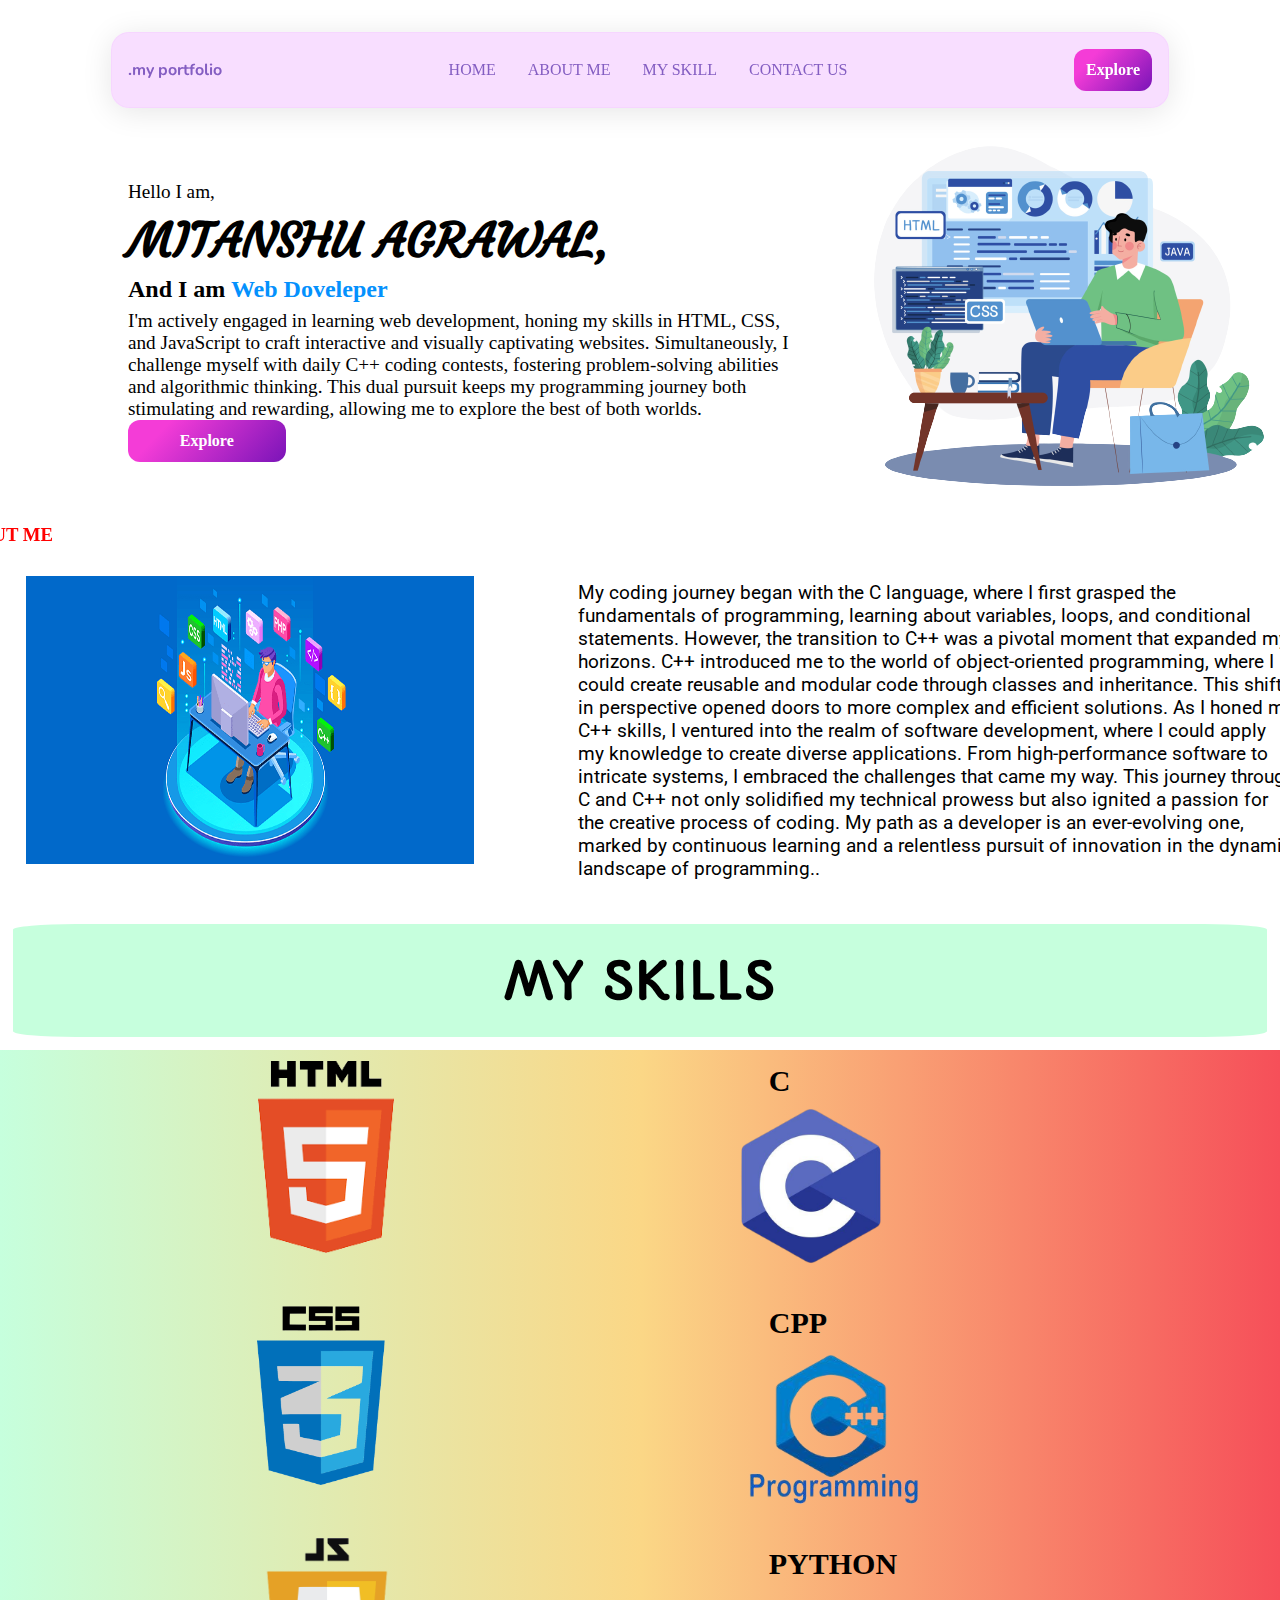
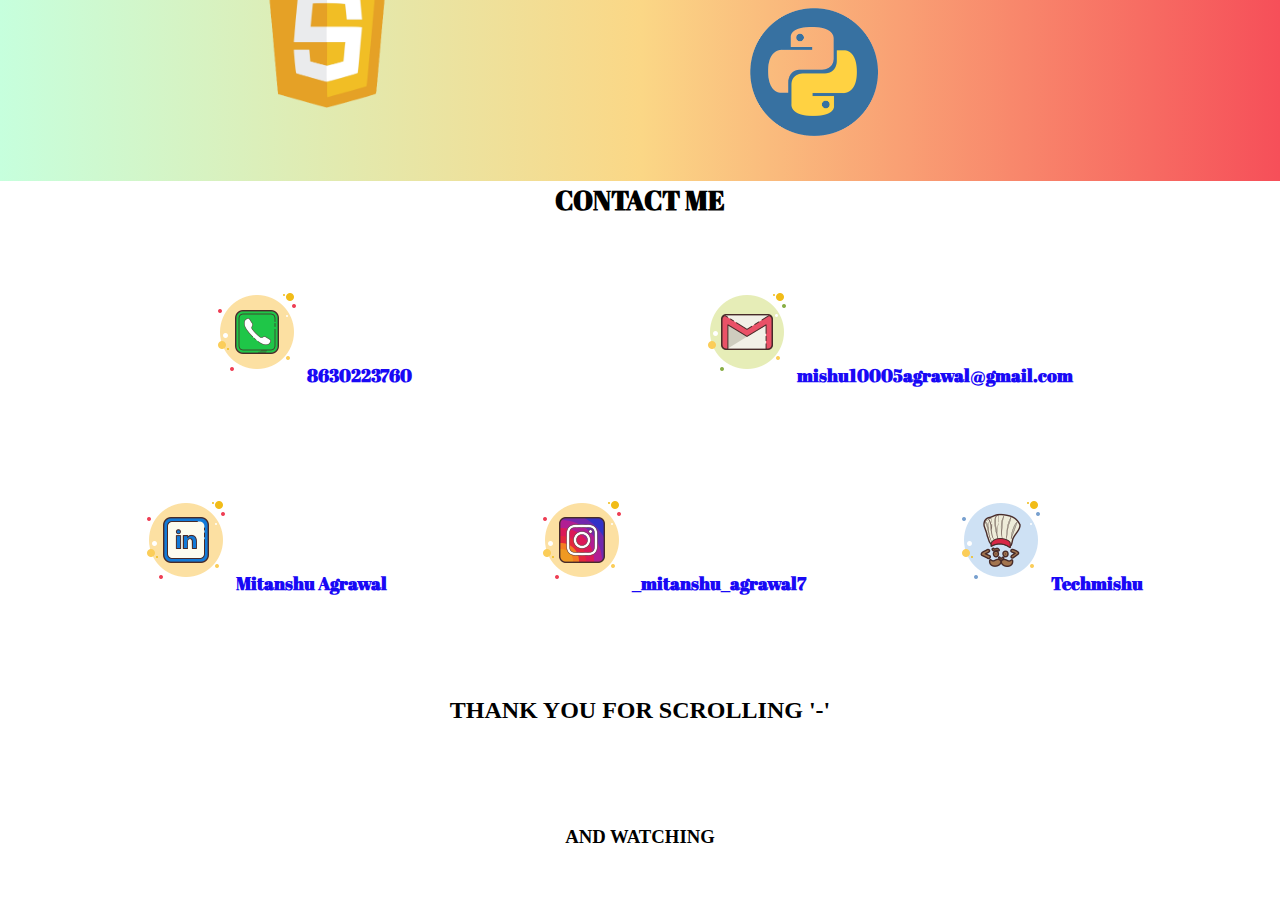
==== index.html @ 0290ac23 "navbar is static now" ====
<!DOCTYPE html>
<html lang="en">

<head>
    <meta charset="UTF-8">
    <meta name="viewport" content="width=device-width, initial-scale=1.0">
    <title>MY FIRST INTRO</title>
    <link rel="stylesheet" type="text/css" href="style.css">
    <link rel="stylesheet" href="https://cdnjs.cloudflare.com/ajax/libs/font-awesome/6.4.2/css/all.min.css"
        integrity="sha512-z3gLpd7yknf1YoNbCzqRKc4qyor8gaKU1qmn+CShxbuBusANI9QpRohGBreCFkKxLhei6S9CQXFEbbKuqLg0DA=="
        crossorigin="anonymous" referrerpolicy="no-referrer" />
    <link rel="preconnect" href="https://fonts.googleapis.com">
    <link rel="preconnect" href="https://fonts.gstatic.com" crossorigin>
    <link href="https://fonts.googleapis.com/css2?family=Kanit:ital@1&family=Poppins:ital@1&display=swap"
        rel="stylesheet">
    <link rel="preconnect" href="https://fonts.googleapis.com">
    <link rel="preconnect" href="https://fonts.gstatic.com" crossorigin>
    <link
        href="https://fonts.googleapis.com/css2?family=Gabarito:wght@900&family=Kanit:ital@1&family=Poppins:ital@1&display=swap"
        rel="stylesheet">
    <link rel="preconnect" href="https://fonts.googleapis.com">
    <link rel="preconnect" href="https://fonts.gstatic.com" crossorigin>
    <link
        href="https://fonts.googleapis.com/css2?family=Courgette&family=Gabarito:wght@900&family=Kanit:ital@1&family=Nunito:ital,wght@0,400;0,600;0,700;1,500&family=Roboto:ital@1&display=swap"
        rel="stylesheet">
    <link rel="preconnect" href="https://fonts.googleapis.com">
    <link rel="preconnect" href="https://fonts.gstatic.com" crossorigin>
    <link
        href="https://fonts.googleapis.com/css2?family=Autour+One&family=Courgette&family=Gabarito:wght@900&family=Kanit:ital@1&family=Nunito:ital,wght@0,400;0,600;0,700;1,500&family=Roboto:ital@1&display=swap"
        rel="stylesheet">
    <link rel="preconnect" href="https://fonts.googleapis.com">
    <link rel="preconnect" href="https://fonts.gstatic.com" crossorigin>
    <link
        href="https://fonts.googleapis.com/css2?family=Abril+Fatface&family=Autour+One&family=Courgette&family=Gabarito:wght@900&family=Kanit:ital@1&family=Nunito:ital,wght@0,400;0,600;0,700;1,500&family=Roboto:ital@1&display=swap"
        rel="stylesheet">
    <link rel="preconnect" href="https://fonts.googleapis.com">
    <link rel="preconnect" href="https://fonts.gstatic.com" crossorigin>
    <link
        href="https://fonts.googleapis.com/css2?family=Abril+Fatface&family=Autour+One&family=Courgette&family=Gabarito:wght@900&family=Kanit:ital@1&family=Nunito:ital,wght@0,400;0,600;0,700;1,500&family=Permanent+Marker&family=Roboto:ital@1&display=swap"
        rel="stylesheet">
</head>

<body>
    <nav class="top" >
        <span class="t">.my portfolio</span>
        <ul>

            <li><a href="#info2">HOME</a></li>
            <li><a href="#sedc">ABOUT ME</a></li>
            <li><a href="#myskills">MY SKILL</a></li>
            <li><a href="#mycontacts">CONTACT US</a></li>

        </ul>
        <a class="explore" href="#about">Explore</a>
    </nav>
    <section class="info"  id="info2">
        <div class="mid">
            <p class="hi">Hello I am,</p>
            <h1> MITANSHU AGRAWAL,</h1><span>
                <h2>And I am <c>Web Doveleper</c>
                </h2>
            </span>
            <p>
                I'm actively engaged in learning web development, honing my skills in HTML, CSS, and JavaScript to
                craft interactive and visually captivating websites. Simultaneously, I challenge myself with daily
                C++ coding contests, fostering problem-solving abilities and algorithmic thinking. This dual pursuit
                keeps my programming journey both stimulating and rewarding, allowing me to explore the best of both
                worlds.
            </p>
            <a class="exploring" href="#about">Explore</a>
        </div>

        <div class="hero-right">
            <img src="/image/hero.png" alt="Mitanshu" />
        </div>

    </section>

    <marquee behavior="" direction="right" class="mar">
        <h3>ABOUT ME</h3>
    </marquee>
    <div class="second" id="sedc">


        <img src="/image/top11.png" class="web-left">
        <div id="aboutbox">
            <p>My coding journey began with the C language, where I first grasped the fundamentals of programming,
                learning about variables, loops, and conditional statements. However, the transition to C++ was a
                pivotal moment that expanded my horizons.

                C++ introduced me to the world of object-oriented programming, where I could create reusable and
                modular code through classes and inheritance. This shift in perspective opened doors to more complex
                and efficient solutions.

                As I honed my C++ skills, I ventured into the realm of software development, where I could apply my
                knowledge to create diverse applications. From high-performance software to intricate systems, I
                embraced the challenges that came my way.

                This journey through C and C++ not only solidified my technical prowess but also ignited a passion
                for the creative process of coding. My path as a developer is an ever-evolving one, marked by
                continuous learning and a relentless pursuit of innovation in the dynamic landscape of programming..
            </p>
        </div>

    </div>
    <div class=myskill id="myskills">
        <h2>MY SKILLS</h2>
    </div>
    <section class="skills">

        <div id="deve">
            <div class="html">
                <!-- <h3>HTML</h3> -->
                <img src="/image/htmlimg-removebg-preview.png" alt="html logo">
            </div>
            <div class="css">
                <!-- <h3>CSS</h3> -->
                <img src="/image/CSS.3.svg-removebg-preview.png" alt="css logo">
            </div>
            <div class="jss">
                <!-- <h3>JSS</h3> -->
                <img src="image/JavaScript-Logo-removebg-preview.png" alt="js logo">
            </div>
        </div>
        <div id="lang">
            <div class="C">
                <h3>C</h3>
                <img src="/image/cimg-removebg-preview.png" alt="c logo">
            </div>
            <div class="cp">
                <h3>CPP</h3>
                <img src="image/cppimg-removebg-preview.png" alt="cpp img">
            </div>
            <div class="python">
                <h3>PYTHON</h3>
                <img src="image/Python-Logo-PNG-Pic-removebg-preview.png" alt="png img">
            </div>
        </div>
    </section>
    <footer class="contact" id="mycontacts">
        <div class="phone">
            <h2>CONTACT ME</h2>
        </div>
        <ul class="firstcont">
            <div class="number">
                <li> <img src="/image/icons8-phone-100.png" alt="phone number"><a href="#">8630223760</a></li>
            </div>
            <div class="gmail">
                <li> <img src="/image/icons8-gmail-100.png" alt="gmail "><a href="#" target="_blank">mishu10005agrawal@gmail.com</a>
                </li>
            </div>
        </ul>
        <ul class="secondcont">
            <div class="linked">
                <li> <img src="/image/icons8-linked-in-100.png" alt="linked in"><a href="https://www.linkedin.com/feed/" target="_blank">Mitanshu Agrawal</a></li>
            </div>
            <div class="insta">
                <li> <img src="/image/icons8-instagram-100.png" alt="instagram "><a href="#">_mitanshu_agrawal7</a></li>
            </div>
            <div class="codechef">
                <li> <img src="image/icons8-codechef-100.png" alt="coding id"><a href="https://www.codechef.com/users/mishu10005agra" target="_blank">Techmishu</a></li>

            </div>
        </ul>
    </footer>
    <div class="thanks">
        <h2>THANK YOU FOR SCROLLING '-'</h2>
        <h3>AND WATCHING</h3>
    </div>
</body>

</html>
---- style.css ----
* {
    margin: 0rem;
    padding: 0rem;
    /* overflow: hidden; */
}
body{
      overflow-x: hidden;
}
.mid {
    position: relative;
    /* left: 20%; */
    top: 16%;
    height: auto;
    /* width: 50%; */

    /* display: flex;
   /* justify-content: space-around;  */
}


.hi {
    padding-bottom: 1%;
}

h1 {
    padding-bottom: 1%;
    font-family: 'Courgette', cursive;
    font-size: 3rem;
}

.mid span {
    padding-bottom: 1%;
}

.mid c {
    color: rgb(4, 145, 253);
    font-weight: bold;
}

.mid p {
    padding-top: 1%;
    font-size: larger;
}

/* .web1 {
    display: none;
} */


.info {
    display: flex;
    justify-content: space-between;
    align-items: center;
    margin-top: 7rem;

}

.top ul li a:hover {
    color: #00C9A7;
    text-decoration: underline;
}

.top ul li a {
    text-decoration: none;
    color: #845EC2;
    transition: all .3s ease-in;
  
    
}

.top ul li {
    list-style: none;
   
}
/* #home
{
    position: fixed;
    top:0%;
    margin: 17px;
} */
.top {
    display: flex;
    flex-wrap: wrap;
    z-index: 2;
    justify-content: space-between;
    width: 80%;
    margin: 2rem auto;
    background: rgba(243, 197, 255, 0.57);
    border-radius: 16px;
    box-shadow: 0 4px 30px rgba(0, 0, 0, 0.1);
    backdrop-filter: blur(5px);
    border: 1px solid rgba(243, 197, 255, 0.3);
    padding: 1rem;
    border-radius: 18px;
    align-items: center;
    position: fixed; 
    top: 0%; 
    transform: translateX(-50%); 
    left: 50%;
}

.top ul {
    display: flex;
    justify-content: space-between;
    flex-wrap: wrap;
    gap: 2rem;

}


/* #info2{
    display: flex;
    align-items: center;
    justify-content: center;
} */
/* .nav
{
    display: flex; */
    /* justify-content: space-around; */
    /* align-items: center;
    justify-content: center;
    
} */

.t {
    font-family: 'Nunito', sans-serif;
    font-weight: bold;
    color: #845EC2;
}

.explore {
    background: rgb(244, 60, 215);
    background: linear-gradient(133deg, rgba(244, 60, 215, 1) 22%, rgba(122, 20, 184, 1) 100%);
    padding: 12px;
    border-radius: 12px;
    color: white;
    font-weight: bold;
}

.explore:hover {
    background: rgb(244, 60, 215);
    background: linear-gradient(318deg, rgba(244, 60, 215, 1) 22%, rgba(122, 20, 184, 1) 100%);
    transition: all .3s ease-in;
    box-shadow: 0 4px 30px rgba(0, 0, 0, 0.1);
}

.exploring {
    background: rgb(244, 60, 215);
    background: linear-gradient(133deg, rgba(244, 60, 215, 1) 22%, rgba(122, 20, 184, 1) 100%);
    padding: 12px;
    border-radius: 12px;
    color: white;
    font-weight: bold;
    display: block;
    width: 20%;
    text-align: center;
}
.exploring:hover {
    background: rgb(244, 60, 215);
    background: linear-gradient(318deg, rgba(244, 60, 215, 1) 22%, rgba(122, 20, 184, 1) 100%);
    transition: all .3s ease-in;
    box-shadow: 0 4px 30px rgba(0, 0, 0, 0.1);
}

a {
    text-decoration: none;
}


.box {
    position: relative;
    left: 17rem;
    top: 1%;
    z-index: 2;
    border-radius: 50%;
    width: 38%;
    height: 38%;
}

#exploring {
    position: relative;
    left: 10%;
}
.second {
    display: flex;
}
.web-left {
    width: 28rem;
    height: 18rem;
    padding: 2%;
    display: flex;
    flex-wrap: wrap;
}

#aboutbox p {
    width: auto;
    position: relative;
    left: 3rem;
    padding: 4%;
    font-family: 'Roboto', sans-serif;
    display: flex;
    flex-wrap: wrap;
    font-size: larger;
}
.mar h3
{
   color:red;
}
/* .box:hover {
    /* position: relative;
    left: 20rem; */
/* z-index: -1; */
/* box-shadow: 4px 4px skyblue; */
/* transform: scale(1.02); 
} */

/* .img2 {
    position: relative;
    left: 7px;
    padding: 7px;
    width: 50%;
}
i
.aboutme {
    display: flex;
    padding: 2rem;
}


.web {
    border-radius: 50%;
    width: 30%;
    height: auto;
} */

#top1 {
    position: absolute;
}

@media screen and (max-width: 768px) {
    .top {
        flex-direction: column;
        gap: 1rem;
    }

    .info {
        flex-direction: column-reverse;
    }
    .second {
        flex-direction: column;
    }
}



.aboutme{
    display: flex;
    flex-wrap: wrap;
}
@media(max-width:1543px) {

    .info,
    .mid {
        position: relative;
        top: 30%;
        left: 5%;
    }
}

.hero-right img {
   position: relative;
   left:5%;
}

@media screen and(min-width:1736px) {
    .box {
        display: none;
    }

    .box3 {
        display: block;
        border-radius: 50%;
        width: 33%;
        height: 33%;
        position: relative;
        left: 50%;
    }
}

@media(max-width:853px) {
    .mid {
        flex-direction: column;
    }
}

@media(max-width:1024px) {
    .hero-right img {
        width: 25rem;
        margin-top: 4rem;
    }
}
@media(max-width:450px) {
    .hero-right img{
      
    };
}

/* @media(max-width:1082px) {
    .exploring {
        position: absolute;
        padding: 1%;
    }
} */
@media screen and (max-width:768px) {
    .mid p,#aboutbox p{
      font-size: 180%;

    }
}
 .skills
{
    display: flex;
    flex-wrap: wrap;
    justify-content: space-evenly;
    /* background: rgb(198,255,221); */
    background: linear-gradient(90deg, rgba(198,255,221,1) 0%, rgba(251,215,134,1) 50%, rgba(246,79,89,1) 100%);
    width: 100vw;
}

.html img
{
    width: 12rem;
    padding: 4%;
    /* border: 2px solid black; */
}
.html img:hover
{ background: rgb(90, 208, 244);
    background: linear-gradient(318deg, rgb(240, 129, 224) 22%, rgb(92, 220, 246) 100%);
    transition: all .3s ease-in;
    box-shadow: 0 4px 30px rgba(0, 0, 0, 0.1);
}

.css img
{
    width: 8rem;
    /* position: relative;
    left: 12%; */
    padding: 14%;
    /* border: 2px solid black; */

}
.css img:hover{
    background: rgb(90, 208, 244);
    background: linear-gradient(318deg, rgb(240, 129, 224) 22%, rgb(92, 220, 246) 100%);
    transition: all .3s ease-in;
    box-shadow: 0 4px 30px rgba(0, 0, 0, 0.1);
}
.jss img
{
    width: 17rem;
    position: relative;
    right: 14%;
    padding: 4%;
    /* border: 2px solid black; */
}
.jss img:hover
{
    background: rgb(90, 208, 244);
    background: linear-gradient(318deg, rgb(240, 129, 224) 22%, rgb(92, 220, 246) 100%);
    transition: all .3s ease-in;
    box-shadow: 0 4px 30px rgba(0, 0, 0, 0.1);
}
.C img
{
    width: 11rem;

}
.C img:hover{
    background: rgb(90, 208, 244);
    background: linear-gradient(318deg, rgb(240, 129, 224) 22%, rgb(92, 220, 246) 100%);
    transition: all .3s ease-in;
    box-shadow: 0 4px 30px rgba(0, 0, 0, 0.1);
}
.C{
    padding: 4%;
    /* border: 2px solid black; */
}
.cp img {
        width: 22rem;
        position: relative;
    right: 19%;
   
}
.cp img:hover{
    background: rgb(90, 208, 244);
    background: linear-gradient(318deg, rgb(240, 129, 224) 22%, rgb(92, 220, 246) 100%);
    transition: all .3s ease-in;
    box-shadow: 0 4px 30px rgba(0, 0, 0, 0.1);
}
.cp{
    padding: 4%;
    /* border: 2px solid black; */
        /* position: relative;
        right: 33%; */
}
.python img
{
    width: 8rem;
    left: 6%;
    padding: 27px;
}
.python img:hover{
    background: rgb(90, 208, 244);
    background: linear-gradient(318deg, rgb(240, 129, 224) 22%, rgb(92, 220, 246) 100%);
    transition: all .3s ease-in;
    box-shadow: 0 4px 30px rgba(0, 0, 0, 0.1);
}
#lang h3{
    font-weight: bold;
    font-size: 30px;
    position: relative;
    left: 14%;
  
}
.python
{
    padding: 4%;
    /* border: 2px solid black; */
}
.myskill h2
{
    font-size: 50px;
    font-family: 'Autour One', cursive;
    margin: 1%;
    padding: 2%;
    text-align: center;
    background-color: #c6ffdd;
    border-radius: 5%;
}
.firstcont
{
    display: flex;
    justify-content: center;
    justify-content: space-around;
    flex-wrap: wrap;
    margin: 2%;
    padding: 3%;
 
}
.secondcont
{
    display: flex;
    justify-content: center;
    justify-content: space-around;
    margin: 2%;
    padding: 3%;
    flex-wrap: wrap;
}
ul li{
    list-style: none;
}
.contact
{
   text-align: center;
   font-family: 'Abril Fatface', cursive;
   font-size: large;
 font-weight: bolder;
 

}
.thanks
{
    text-align: center;
}
.thanks h2{
    margin: 2%;
    padding: 3%;
    font-family: 'Permanent Marker', cursive;
}
.thanks h3 {
    margin: 2%;
    padding: 3%;
    font-family: 'Permanent Marker', cursive;
}
.contact a{
    color: rgb(25, 9, 245);
    transition: all .3s ease-in;
}
.contact a:hover
{
    color: #f50909;
    text-decoration: underline;
}
/* @media screen and (min-width:1450px) {
    .firstcont img,.secondcont img{
        width: 21rem;
    }
    .contact a
    {
       font-size: 3rem;
    }
} */
@media  (min-width:165px) and (max-width:425px) {
    .info{
        margin-top:7rem ;
    }
    .top{}

}
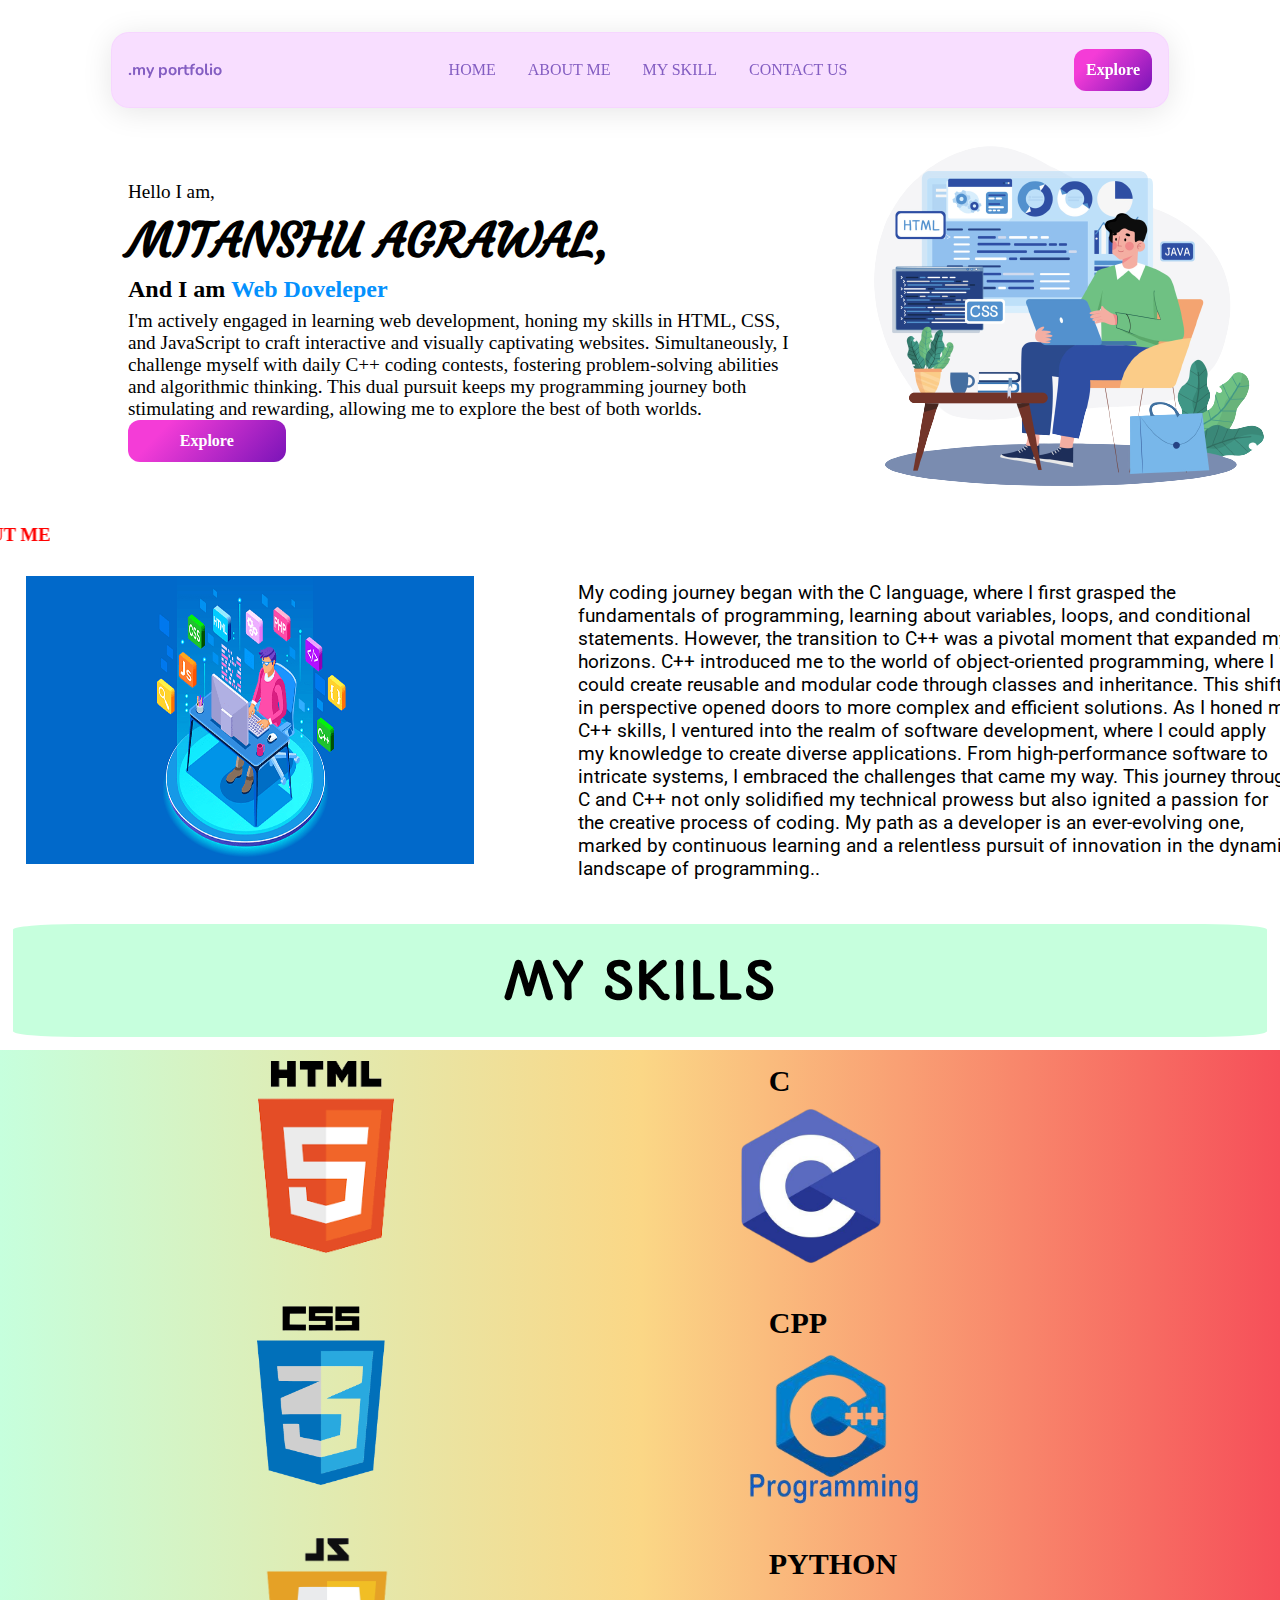
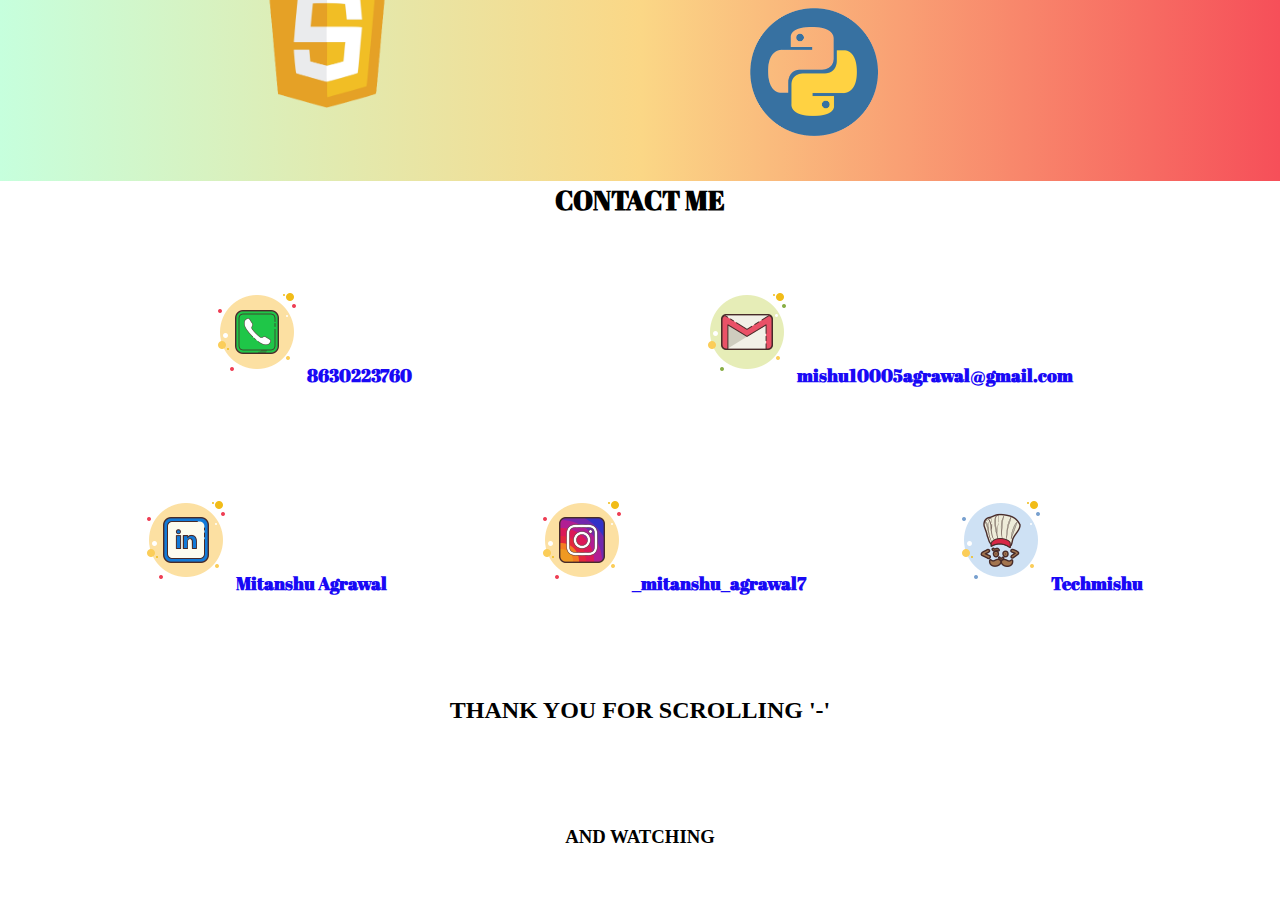
==== commit 479cbbab: "codechef,linkedin url is joined" ====
--- a/index.html
+++ b/index.html
@@ -41,7 +41,7 @@
 </head>
 
 <body>
-    <nav class="top" >
+    <nav class="top" id="#top1" >
         <span class="t">.my portfolio</span>
         <ul>
 
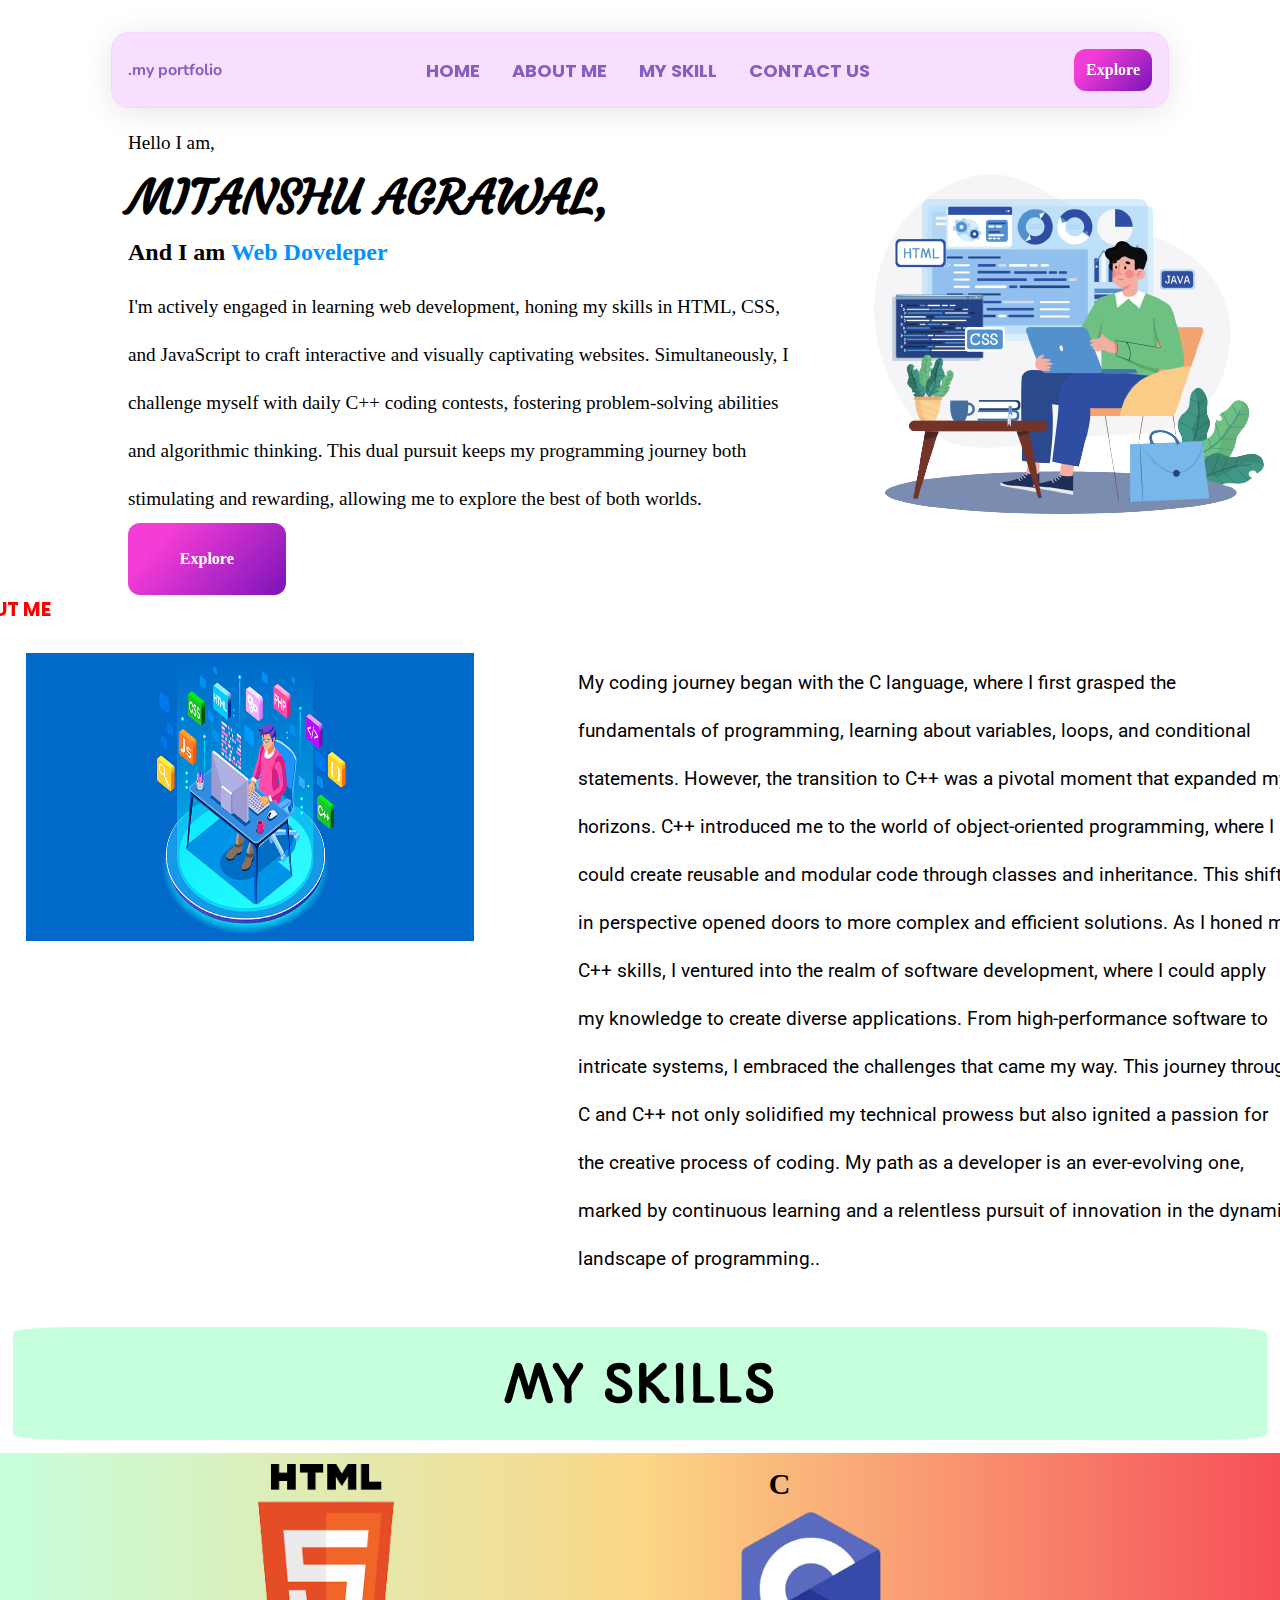
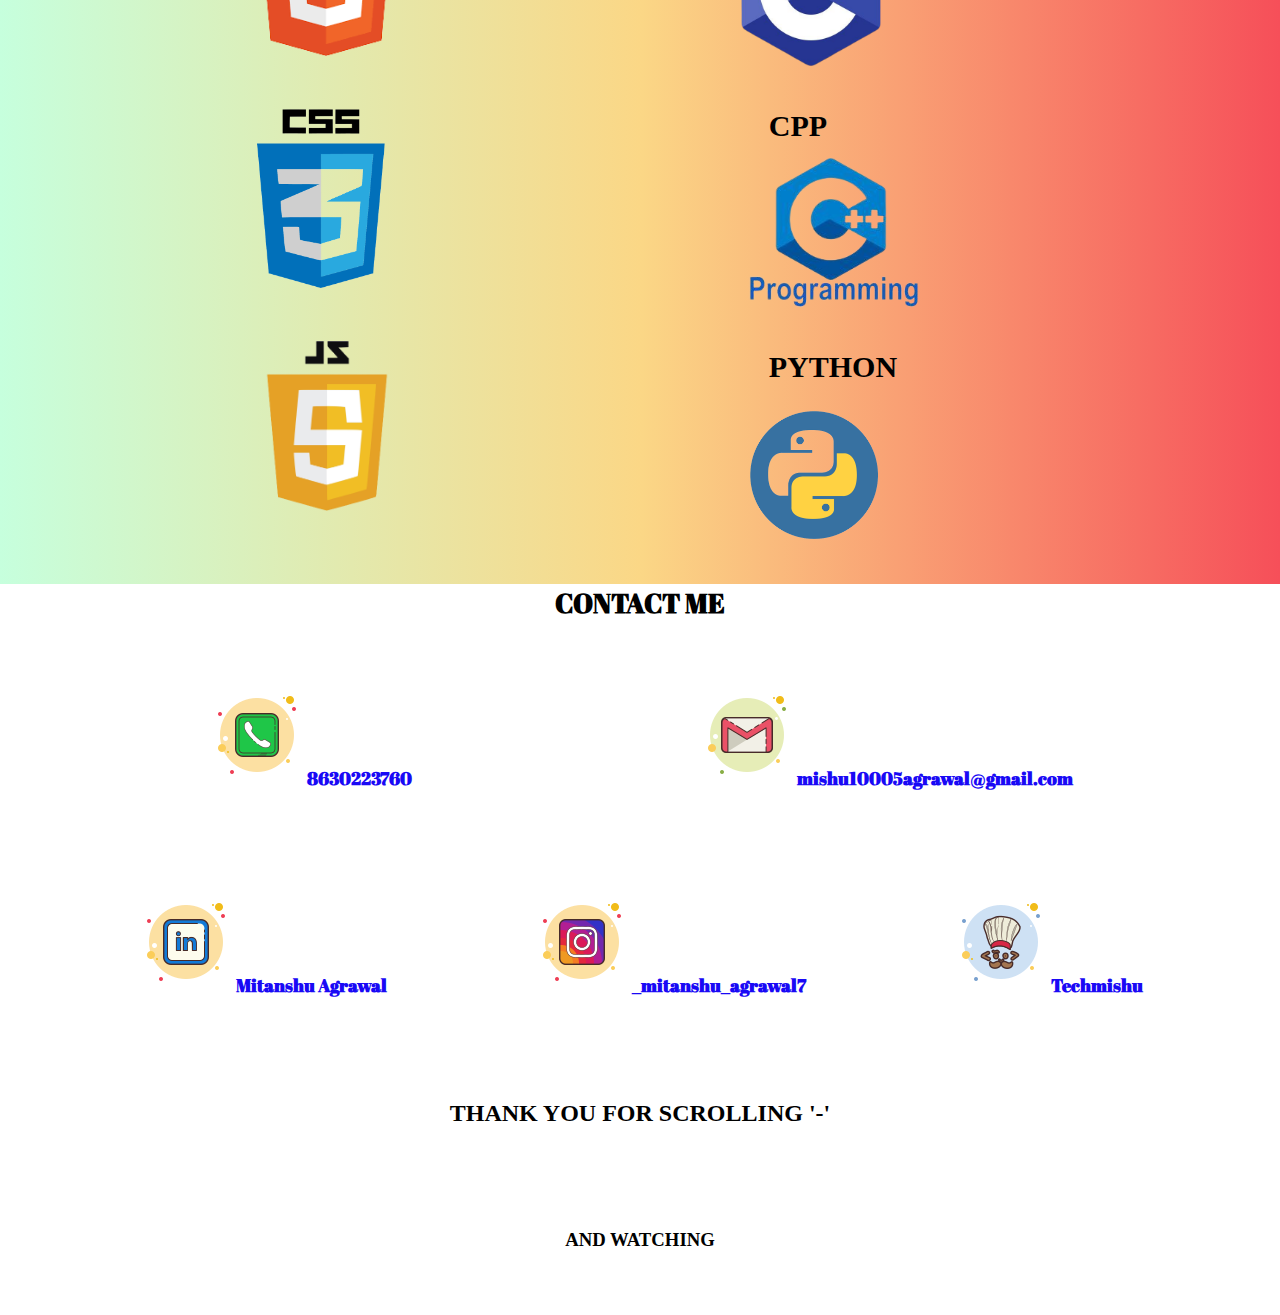
==== commit 5e1def9a: "navbar is adjusted" ====
--- a/index.html
+++ b/index.html
@@ -17,6 +17,11 @@
     <link rel="preconnect" href="https://fonts.gstatic.com" crossorigin>
     <link
         href="https://fonts.googleapis.com/css2?family=Gabarito:wght@900&family=Kanit:ital@1&family=Poppins:ital@1&display=swap"
+        rel="stylesheet">
+    <link rel="preconnect" href="https://fonts.googleapis.com">
+    <link rel="preconnect" href="https://fonts.gstatic.com" crossorigin>
+    <link
+        href="https://fonts.googleapis.com/css2?family=Abril+Fatface&family=Autour+One&family=Courgette&family=Gabarito:wght@900&family=Kanit:ital@1&family=Nunito:ital,wght@0,400;0,600;0,700;1,500&family=Permanent+Marker&family=Poppins:wght@700&family=Roboto:ital@1&display=swap"
         rel="stylesheet">
     <link rel="preconnect" href="https://fonts.googleapis.com">
     <link rel="preconnect" href="https://fonts.gstatic.com" crossorigin>
@@ -41,7 +46,7 @@
 </head>
 
 <body>
-    <nav class="top" id="#top1" >
+    <nav class="top" id="#top1">
         <span class="t">.my portfolio</span>
         <ul>
 
@@ -53,7 +58,7 @@
         </ul>
         <a class="explore" href="#about">Explore</a>
     </nav>
-    <section class="info"  id="info2">
+    <section class="info" id="info2">
         <div class="mid">
             <p class="hi">Hello I am,</p>
             <h1> MITANSHU AGRAWAL,</h1><span>
@@ -146,19 +151,22 @@
                 <li> <img src="/image/icons8-phone-100.png" alt="phone number"><a href="#">8630223760</a></li>
             </div>
             <div class="gmail">
-                <li> <img src="/image/icons8-gmail-100.png" alt="gmail "><a href="#" target="_blank">mishu10005agrawal@gmail.com</a>
+                <li> <img src="/image/icons8-gmail-100.png" alt="gmail "><a href="#"
+                        target="_blank">mishu10005agrawal@gmail.com</a>
                 </li>
             </div>
         </ul>
         <ul class="secondcont">
             <div class="linked">
-                <li> <img src="/image/icons8-linked-in-100.png" alt="linked in"><a href="https://www.linkedin.com/feed/" target="_blank">Mitanshu Agrawal</a></li>
+                <li> <img src="/image/icons8-linked-in-100.png" alt="linked in"><a href="https://www.linkedin.com/feed/"
+                        target="_blank">Mitanshu Agrawal</a></li>
             </div>
             <div class="insta">
                 <li> <img src="/image/icons8-instagram-100.png" alt="instagram "><a href="#">_mitanshu_agrawal7</a></li>
             </div>
             <div class="codechef">
-                <li> <img src="image/icons8-codechef-100.png" alt="coding id"><a href="https://www.codechef.com/users/mishu10005agra" target="_blank">Techmishu</a></li>
+                <li> <img src="image/icons8-codechef-100.png" alt="coding id"><a
+                        href="https://www.codechef.com/users/mishu10005agra" target="_blank">Techmishu</a></li>
 
             </div>
         </ul>
--- a/style.css
+++ b/style.css
@@ -12,6 +12,7 @@
     top: 16%;
     height: auto;
     /* width: 50%; */
+    
 
     /* display: flex;
    /* justify-content: space-around;  */
@@ -52,6 +53,7 @@
     justify-content: space-between;
     align-items: center;
     margin-top: 7rem;
+    line-height: 3rem;
 
 }
 
@@ -64,6 +66,9 @@
     text-decoration: none;
     color: #845EC2;
     transition: all .3s ease-in;
+    font-family: 'Poppins', sans-serif;
+    font-weight: bold;
+    font-size: large;
   
     
 }
@@ -97,6 +102,7 @@
     top: 0%; 
     transform: translateX(-50%); 
     left: 50%;
+    /* line-height: 3rem; */
 }
 
 .top ul {
@@ -201,10 +207,14 @@
     display: flex;
     flex-wrap: wrap;
     font-size: larger;
+    line-height: 3rem;
 }
 .mar h3
 {
    color:red;
+   font-family: 'Poppins', sans-serif;
+    font-weight: bold;
+    font-size: larger;
 }
 /* .box:hover {
     /* position: relative;
@@ -299,11 +309,7 @@
         margin-top: 4rem;
     }
 }
-@media(max-width:450px) {
-    .hero-right img{
-      
-    };
-}
+
 
 /* @media(max-width:1082px) {
     .exploring {
@@ -506,4 +512,21 @@
     }
     .top{}
 
+}
+@media(max-width:770px){
+    .info{
+        margin-top:14rem;
+    }
+
+}
+@media(max-width:510px){
+    .info{
+        margin-top: 5rem;
+    }
+}
+@media(max-width:507px)
+{
+    .hero-right img{
+        margin-top: 14rem;
+    }
 }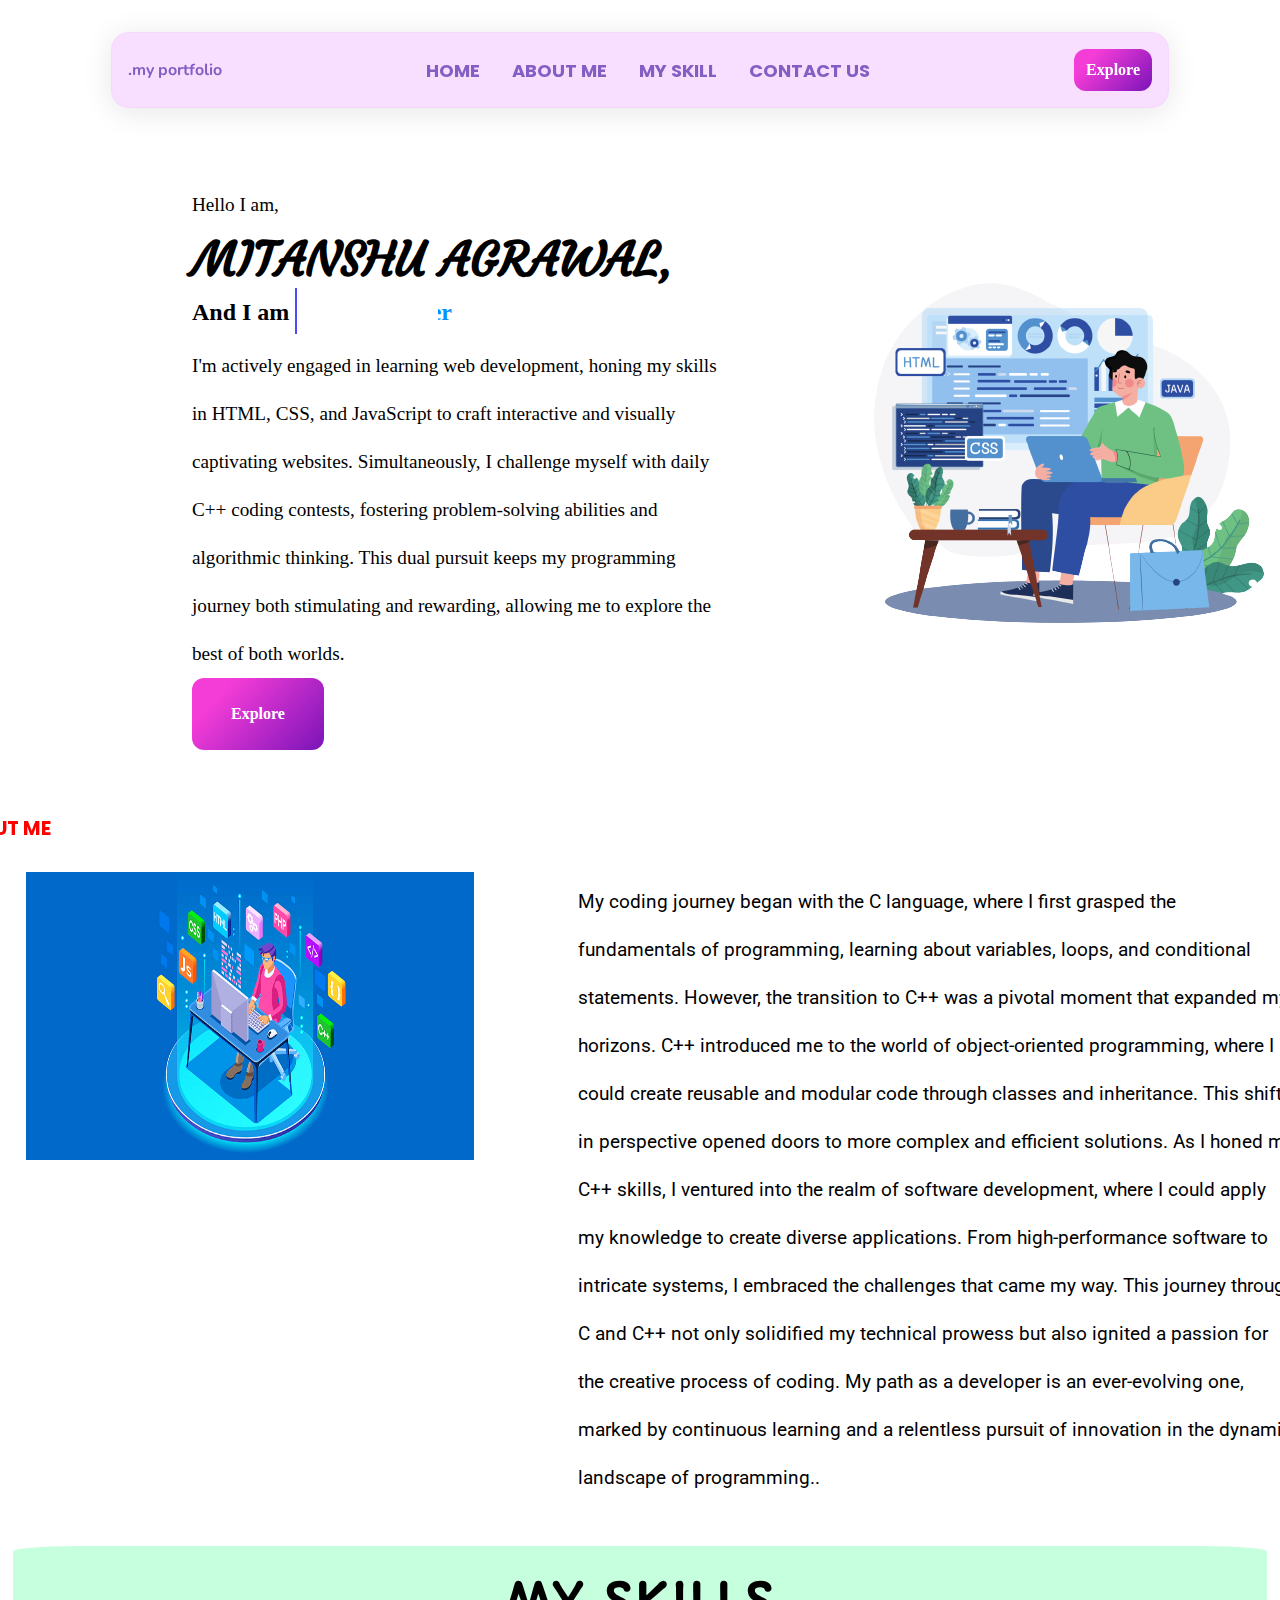
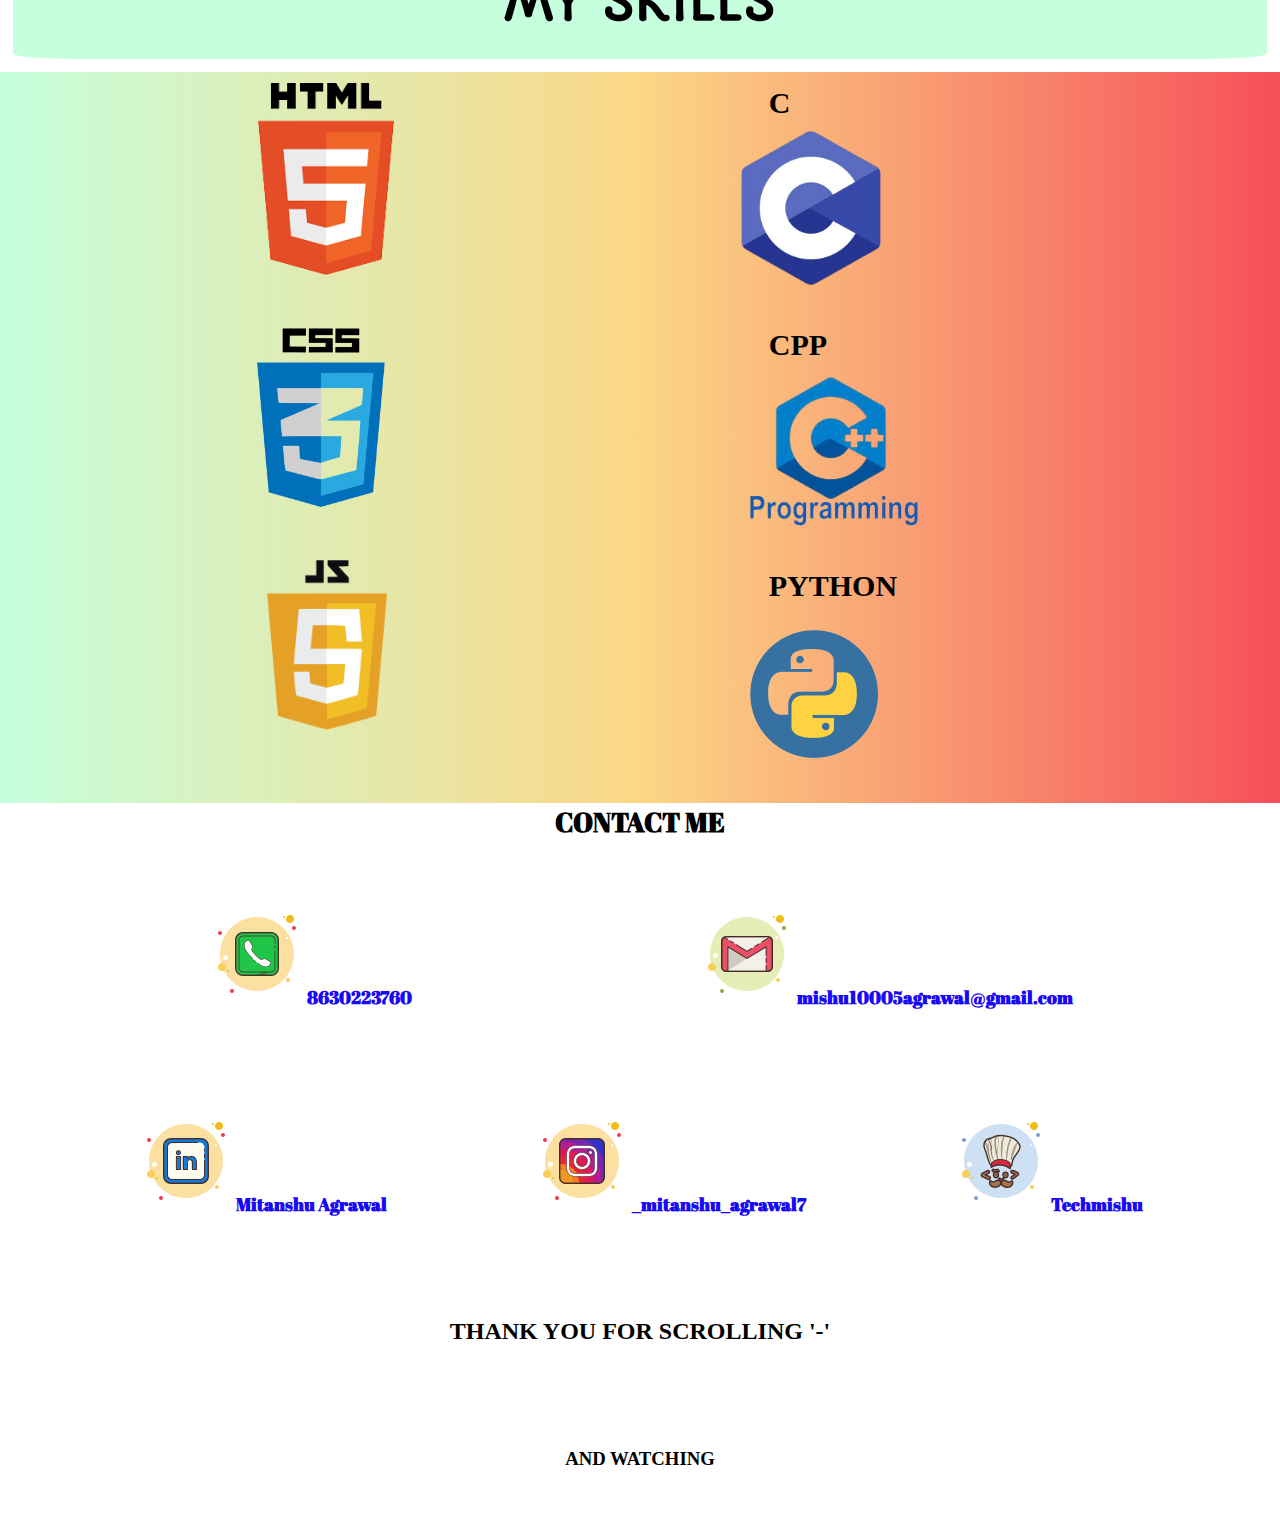
==== commit 4deeb7e4: "jss animation is add on  info class" ====
--- a/index.html
+++ b/index.html
@@ -43,6 +43,7 @@
     <link
         href="https://fonts.googleapis.com/css2?family=Abril+Fatface&family=Autour+One&family=Courgette&family=Gabarito:wght@900&family=Kanit:ital@1&family=Nunito:ital,wght@0,400;0,600;0,700;1,500&family=Permanent+Marker&family=Roboto:ital@1&display=swap"
         rel="stylesheet">
+
 </head>
 
 <body>
@@ -61,8 +62,8 @@
     <section class="info" id="info2">
         <div class="mid">
             <p class="hi">Hello I am,</p>
-            <h1> MITANSHU AGRAWAL,</h1><span>
-                <h2>And I am <c>Web Doveleper</c>
+            <h1 id="typing-heading"> MITANSHU AGRAWAL,</h1><span>
+                <h2>And I am <span class="auto">Web Developer</span>
                 </h2>
             </span>
             <p>
@@ -175,6 +176,7 @@
         <h2>THANK YOU FOR SCROLLING '-'</h2>
         <h3>AND WATCHING</h3>
     </div>
-</body>
+    <script src="/index2.js"></script>
+
 
 </html>--- a/style.css
+++ b/style.css
@@ -12,7 +12,7 @@
     top: 16%;
     height: auto;
     /* width: 50%; */
-    
+    margin: 4rem;
 
     /* display: flex;
    /* justify-content: space-around;  */
@@ -33,9 +33,35 @@
     padding-bottom: 1%;
 }
 
-.mid c {
+.auto{
     color: rgb(4, 145, 253);
     font-weight: bold;
+}
+.auto:before
+{
+    content: "";
+    position: absolute; 
+    height: 8%;
+    width: 26%;
+    background-color:#ffffff;
+
+    border-left: 2px solid rgb(77, 77, 245);
+    animation:animi 2s linear none infinite normal;
+    
+}
+@keyframes animi
+{
+  from
+  {
+    position:absolute;
+    left:7rem;
+  }
+  to{
+    position:absolute;
+    left:18rem;
+  }
+  
+  
 }
 
 .mid p {
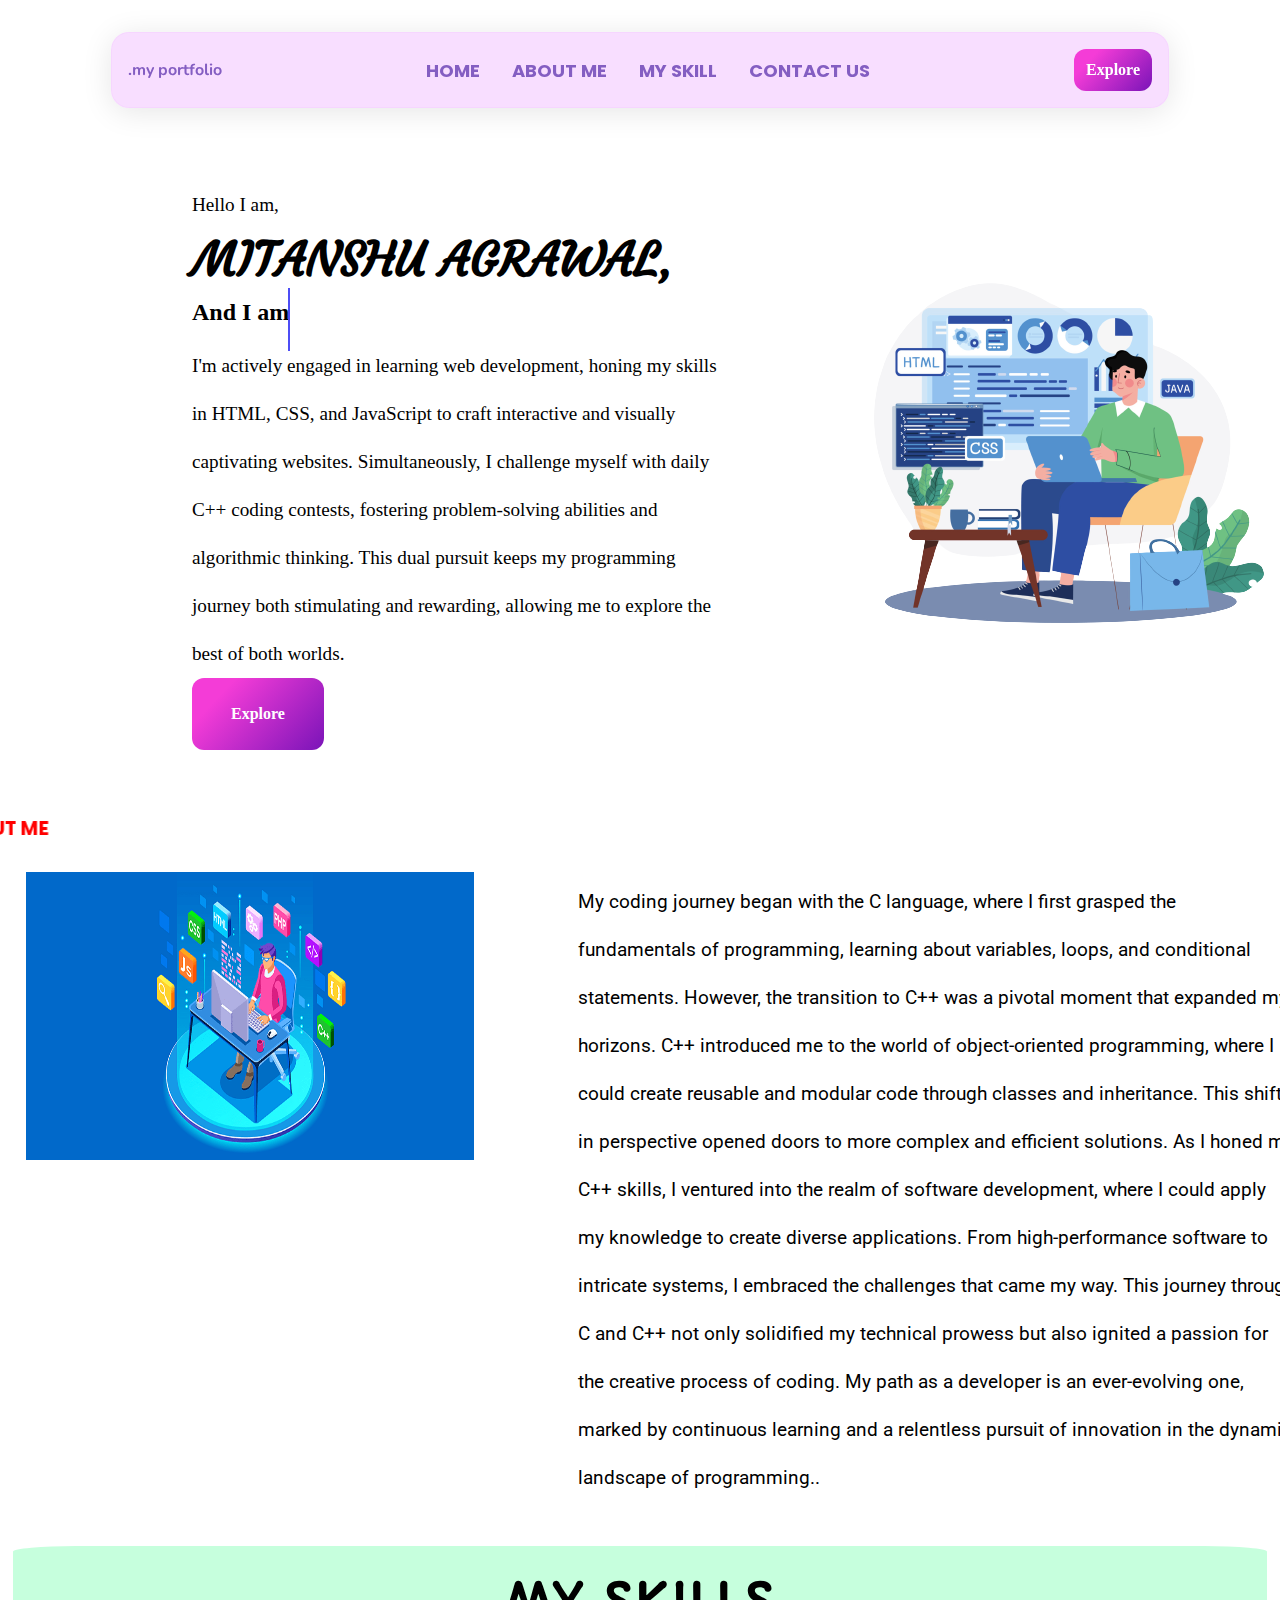
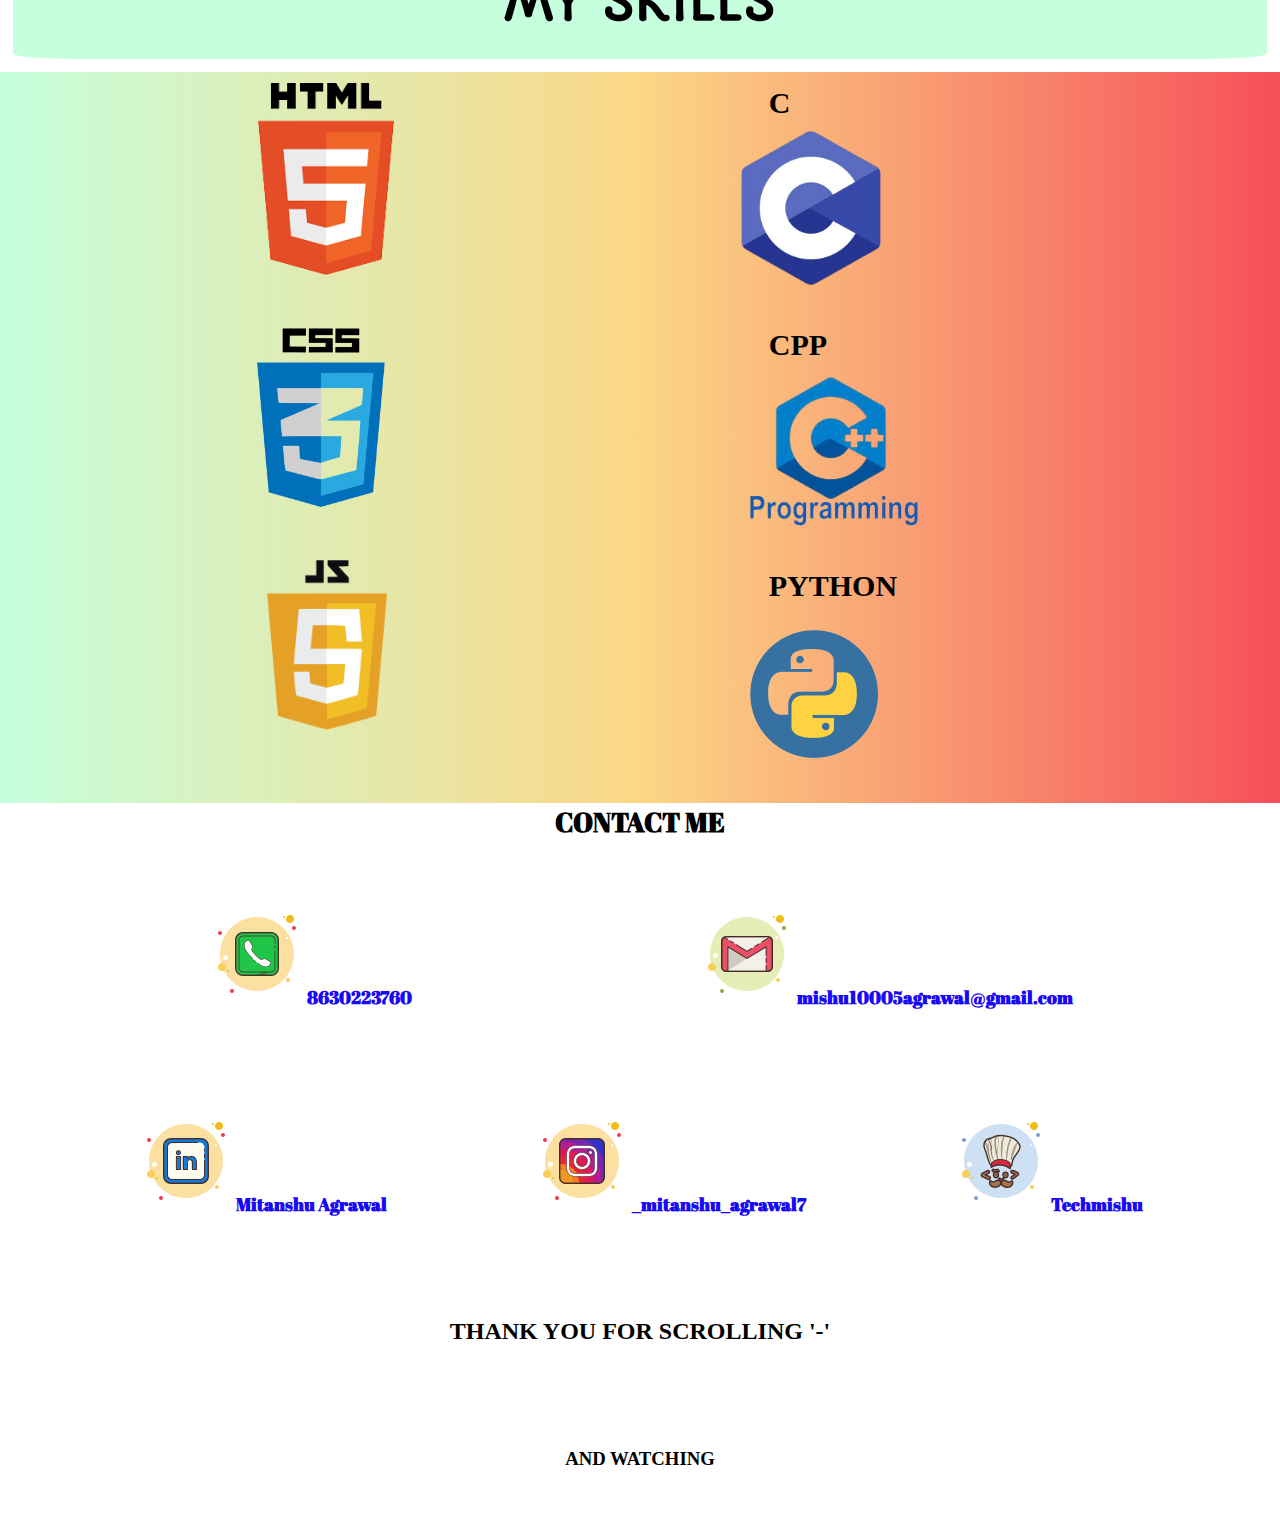
==== commit 8314835e: "span animation is responsive" ====
--- a/index.html
+++ b/index.html
@@ -63,7 +63,7 @@
         <div class="mid">
             <p class="hi">Hello I am,</p>
             <h1 id="typing-heading"> MITANSHU AGRAWAL,</h1><span>
-                <h2>And I am <span class="auto">Web Developer</span>
+                <h2 id="iam">And I am 
                 </h2>
             </span>
             <p>
--- a/style.css
+++ b/style.css
@@ -37,33 +37,114 @@
     color: rgb(4, 145, 253);
     font-weight: bold;
 }
-.auto:before
+/* .auto:before
 {
     content: "";
-    position: absolute; 
+    position: relative; 
     height: 8%;
     width: 26%;
     background-color:#ffffff;
-
     border-left: 2px solid rgb(77, 77, 245);
-    animation:animi 2s linear none infinite normal;
+    animation:animi 4s steps(20) infinite normal;
     
-}
-@keyframes animi
+} */
+/* @keyframes animi
 {
   from
   {
     position:absolute;
-    left:7rem;
+    left:6rem;
   }
   to{
     position:absolute;
     left:18rem;
+    right: 19rem;
   }
-  
-  
-}
-
+  from
+  { 
+    position:absolute;
+    right: 19rem;
+
+  }  
+} */
+/* @keyframes animi {
+    0% {
+        left: 6rem;
+    }
+    100% {
+        left: 18rem;
+    }
+} */
+#iam
+{
+    display: block;
+}
+.auto:before {
+    content: "";
+    position: absolute;
+    height: 8%;
+    width: 26%;
+    background-color: #ffffff;
+    border-left: 2px solid rgb(77, 77, 245);
+    animation: animi 2s linear infinite alternate; 
+    left: 6rem;
+}
+
+@keyframes animi {
+    0% {
+        left: 6rem;
+    }
+    100% {
+        left: 18rem;
+    }
+}
+@media(min-width:2560px)
+{
+    .auto:before{
+        height: 10%;
+    }
+}
+@media(max-width:2460px)
+{
+    .auto:before
+        {
+            height: 11%;
+        }
+}
+@media(max-width:1224px)
+{
+    .auto:before
+        {
+            height: 7%;
+            width: 33%;
+        }
+}
+@media(max-width:1080px)
+{
+    .auto:before
+        {
+            height: 5%;
+            width:51% ;
+        }
+}
+@media(max-width:720px)
+
+{
+    .auto:before
+        {
+            height: 7%;
+            width:51% ;
+        }
+}
+@media(max-width:534px)
+
+{
+    .auto:before
+        {
+            height: 4%;
+            width:51% ;
+        }
+}
 .mid p {
     padding-top: 1%;
     font-size: larger;
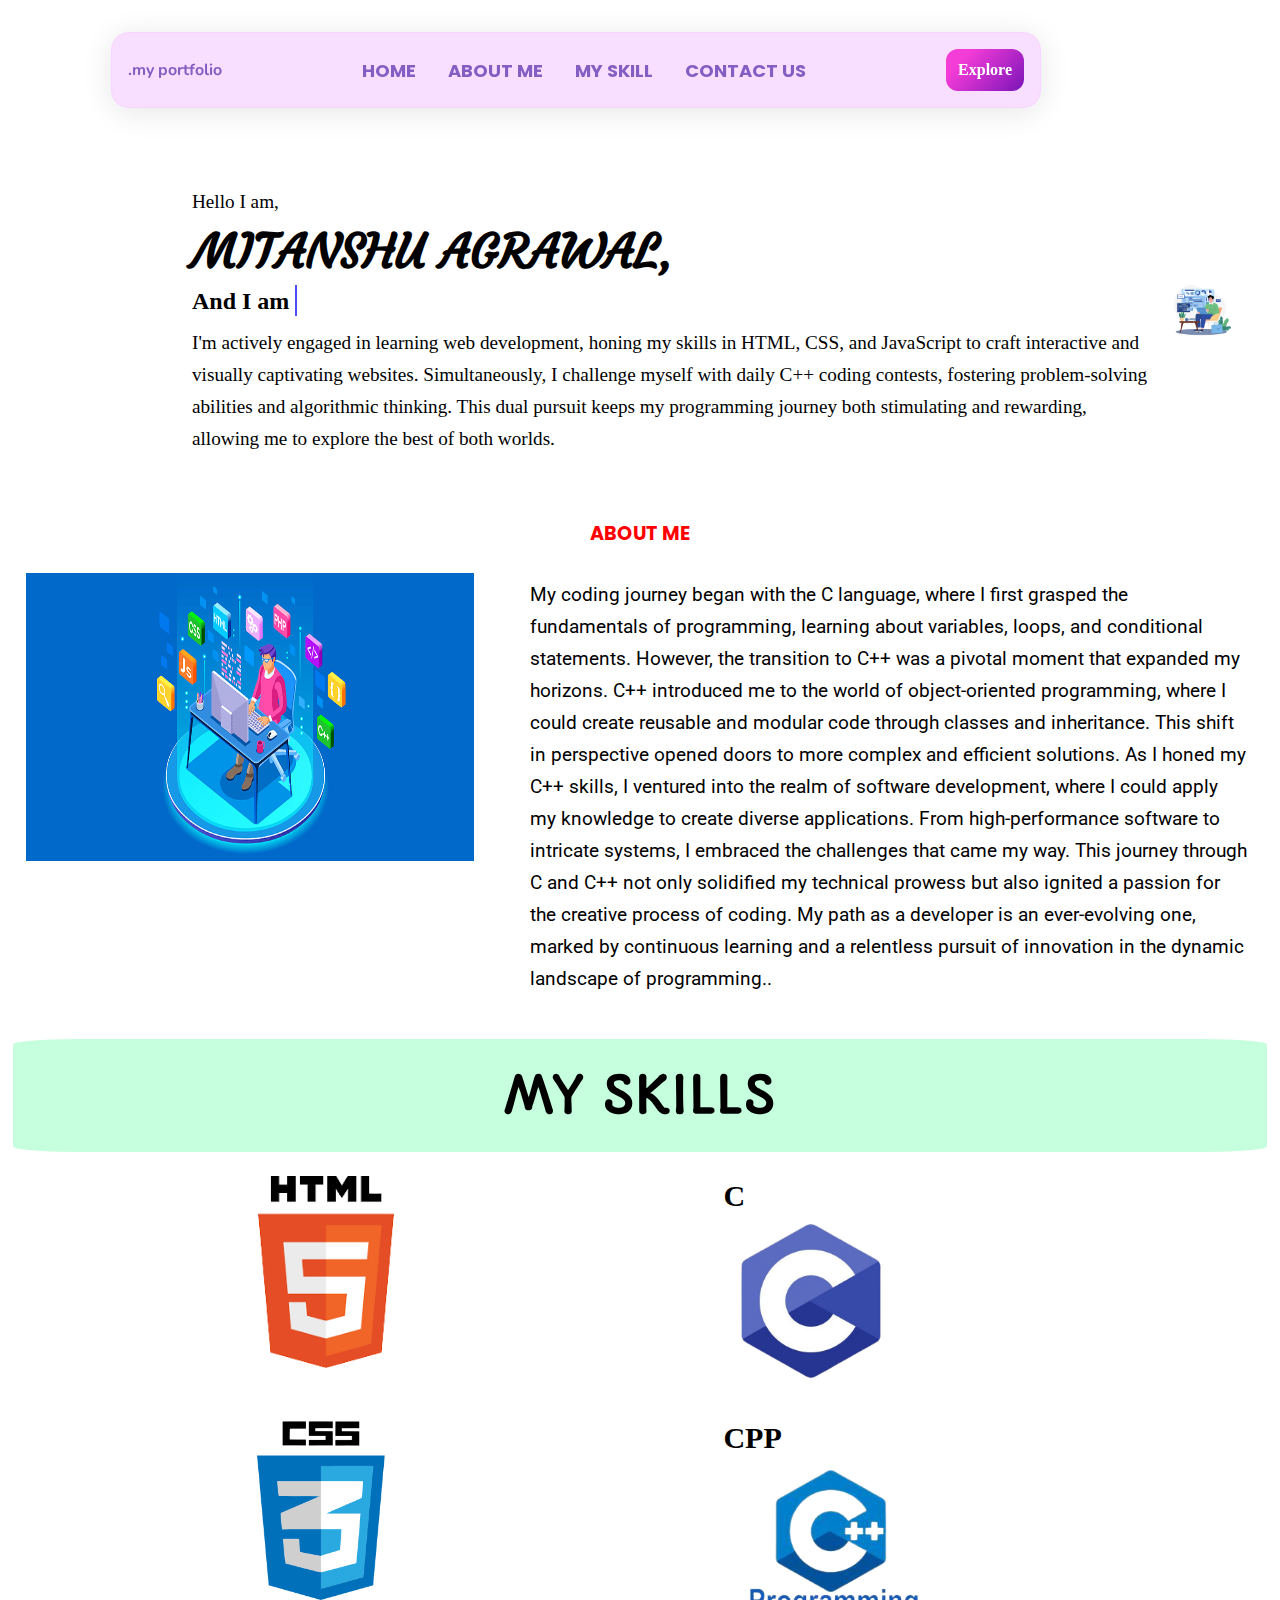
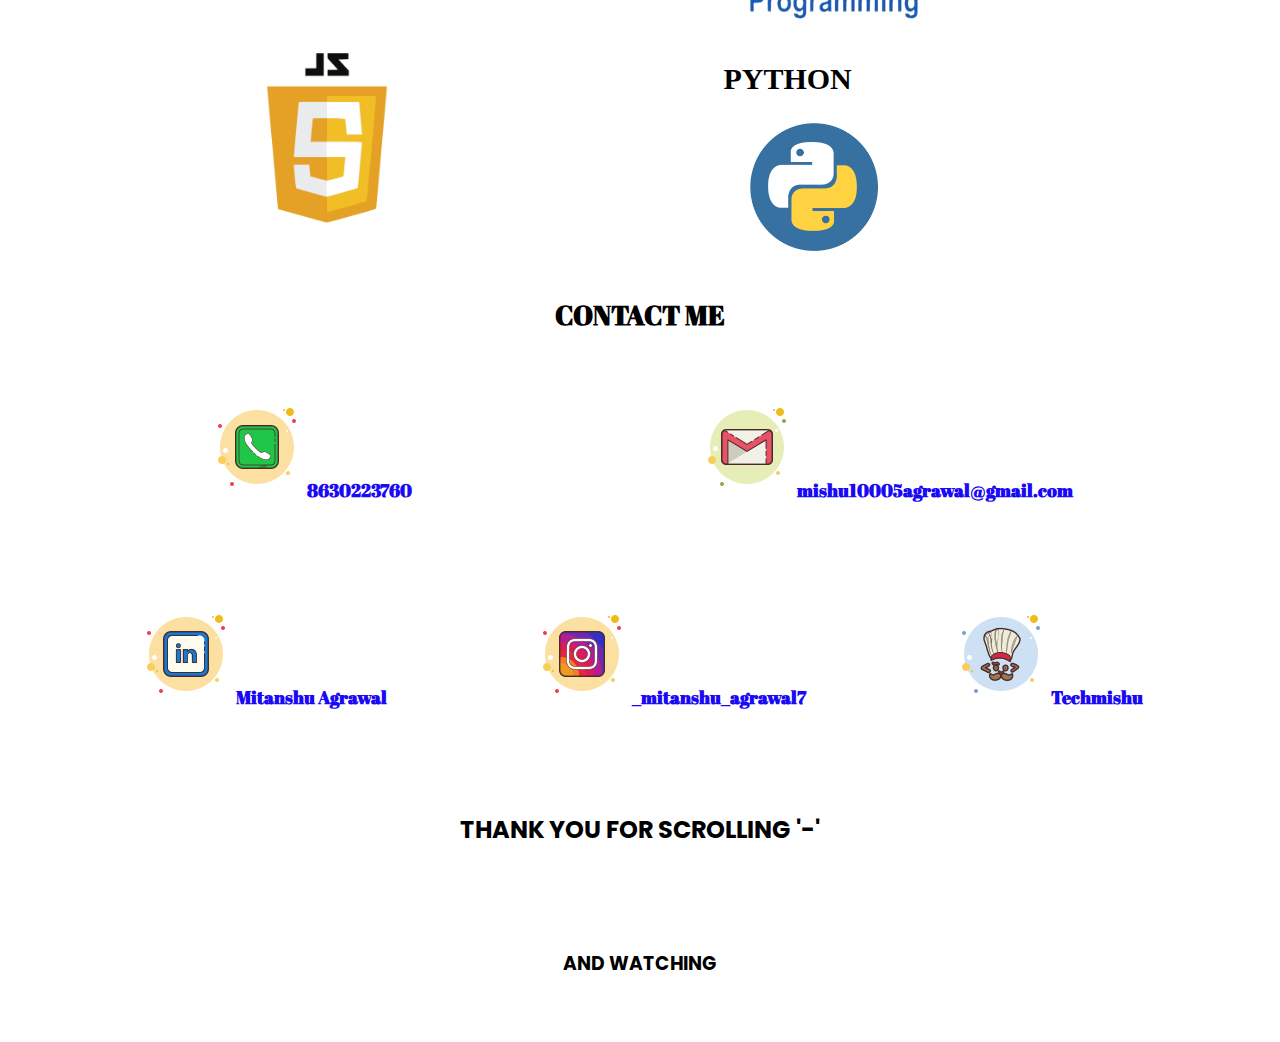
==== commit 42db09ea: "image position adjusted" ====
--- a/index.html
+++ b/index.html
@@ -63,7 +63,7 @@
         <div class="mid">
             <p class="hi">Hello I am,</p>
             <h1 id="typing-heading"> MITANSHU AGRAWAL,</h1><span>
-                <h2 id="iam">And I am 
+                <h2 id="iam">And I am
                 </h2>
             </span>
             <p>
@@ -73,7 +73,7 @@
                 keeps my programming journey both stimulating and rewarding, allowing me to explore the best of both
                 worlds.
             </p>
-            <a class="exploring" href="#about">Explore</a>
+            <!-- <a class="exploring" href="#about">Explore</a> -->
         </div>
 
         <div class="hero-right">
@@ -82,8 +82,8 @@
 
     </section>
 
-    <marquee behavior="" direction="right" class="mar">
-        <h3>ABOUT ME</h3>
+    <!-- <marquee behavior="" direction="right" class="mar"> -->
+        <h3 class="mar">ABOUT ME</h3>
     </marquee>
     <div class="second" id="sedc">
 
@@ -163,7 +163,9 @@
                         target="_blank">Mitanshu Agrawal</a></li>
             </div>
             <div class="insta">
-                <li> <img src="/image/icons8-instagram-100.png" alt="instagram "><a href="#">_mitanshu_agrawal7</a></li>
+                <li> <img src="/image/icons8-instagram-100.png" alt="instagram "><a
+                        href="https://instagram.com/_mitanshu_agrawal7?utm_source=qr&igshid=OGU0MmVlOWVjOQ=="
+                        target="_blank">_mitanshu_agrawal7</a></li>
             </div>
             <div class="codechef">
                 <li> <img src="image/icons8-codechef-100.png" alt="coding id"><a
--- a/style.css
+++ b/style.css
@@ -17,6 +17,13 @@
     /* display: flex;
    /* justify-content: space-around;  */
 }
+.myskill{
+    justify-content: center;
+}
+.hello1
+{
+    justify-content: center;
+}
 
 
 .hi {
@@ -28,7 +35,6 @@
     font-family: 'Courgette', cursive;
     font-size: 3rem;
 }
-
 .mid span {
     padding-bottom: 1%;
 }
@@ -87,7 +93,7 @@
     background-color: #ffffff;
     border-left: 2px solid rgb(77, 77, 245);
     animation: animi 2s linear infinite alternate; 
-    left: 6rem;
+    /* left: 6rem; */
 }
 
 @keyframes animi {
@@ -115,7 +121,7 @@
 {
     .auto:before
         {
-            height: 7%;
+            height: 9%;
             width: 33%;
         }
 }
@@ -127,7 +133,7 @@
             width:51% ;
         }
 }
-@media(max-width:720px)
+@media(max-width:770px)
 
 {
     .auto:before
@@ -141,8 +147,26 @@
 {
     .auto:before
         {
+            height: 5%;
+            width:56% ;
+        }
+}
+@media(max-width:1025px)
+
+{
+    .auto:before
+        {
+            height: 10%;
+            width:56% ;
+        }
+}
+@media(max-width:426px)
+
+{
+    .auto:before
+        {
             height: 4%;
-            width:51% ;
+            width:57% ;
         }
 }
 .mid p {
@@ -160,9 +184,13 @@
     justify-content: space-between;
     align-items: center;
     margin-top: 7rem;
+    line-height: 2rem;
+
+}
+.info h1{
     line-height: 3rem;
-
-}
+}
+
 
 .top ul li a:hover {
     color: #00C9A7;
@@ -195,7 +223,7 @@
     flex-wrap: wrap;
     z-index: 2;
     justify-content: space-between;
-    width: 80%;
+    width: 70%;
     margin: 2rem auto;
     background: rgba(243, 197, 255, 0.57);
     border-radius: 16px;
@@ -208,7 +236,9 @@
     position: fixed; 
     top: 0%; 
     transform: translateX(-50%); 
-    left: 50%;
+    left: 45%;
+    overflow-x: hidden;
+    /* justify-content: center; */
     /* line-height: 3rem; */
 }
 
@@ -221,7 +251,7 @@
 }
 
 
-/* #info2{
+/* {
     display: flex;
     align-items: center;
     justify-content: center;
@@ -303,25 +333,29 @@
     padding: 2%;
     display: flex;
     flex-wrap: wrap;
+    justify-content: center;
 }
 
 #aboutbox p {
     width: auto;
     position: relative;
-    left: 3rem;
+    /* : 3rem;left */
     padding: 4%;
     font-family: 'Roboto', sans-serif;
     display: flex;
     flex-wrap: wrap;
     font-size: larger;
-    line-height: 3rem;
-}
-.mar h3
+    line-height: 2rem;
+}
+.mar 
 {
    color:red;
    font-family: 'Poppins', sans-serif;
     font-weight: bold;
     font-size: larger;
+    display: flex;
+    justify-content: center;
+    /* left:60%; */
 }
 /* .box:hover {
     /* position: relative;
@@ -385,8 +419,9 @@
 }
 
 .hero-right img {
-   position: relative;
-   left:5%;
+   /* position: relative;
+   left:5%; */
+   width: 48%;
 }
 
 @media screen and(min-width:1736px) {
@@ -436,7 +471,7 @@
     flex-wrap: wrap;
     justify-content: space-evenly;
     /* background: rgb(198,255,221); */
-    background: linear-gradient(90deg, rgba(198,255,221,1) 0%, rgba(251,215,134,1) 50%, rgba(246,79,89,1) 100%);
+    /* background: linear-gradient(90deg, rgba(198,255,221,1) 0%, rgba(251,215,134,1) 50%, rgba(246,79,89,1) 100%); */
     width: 100vw;
 }
 
@@ -519,7 +554,7 @@
 .python img
 {
     width: 8rem;
-    left: 6%;
+    /* left: 6%; */
     padding: 27px;
 }
 .python img:hover{
@@ -532,7 +567,7 @@
     font-weight: bold;
     font-size: 30px;
     position: relative;
-    left: 14%;
+    /* left: 14%; */
   
 }
 .python
@@ -549,6 +584,8 @@
     text-align: center;
     background-color: #c6ffdd;
     border-radius: 5%;
+    display: flex;
+    justify-content: center;
 }
 .firstcont
 {
@@ -588,12 +625,12 @@
 .thanks h2{
     margin: 2%;
     padding: 3%;
-    font-family: 'Permanent Marker', cursive;
+    font-family: 'Poppins', sans-serif;
 }
 .thanks h3 {
     margin: 2%;
     padding: 3%;
-    font-family: 'Permanent Marker', cursive;
+    font-family: 'Poppins', sans-serif;
 }
 .contact a{
     color: rgb(25, 9, 245);
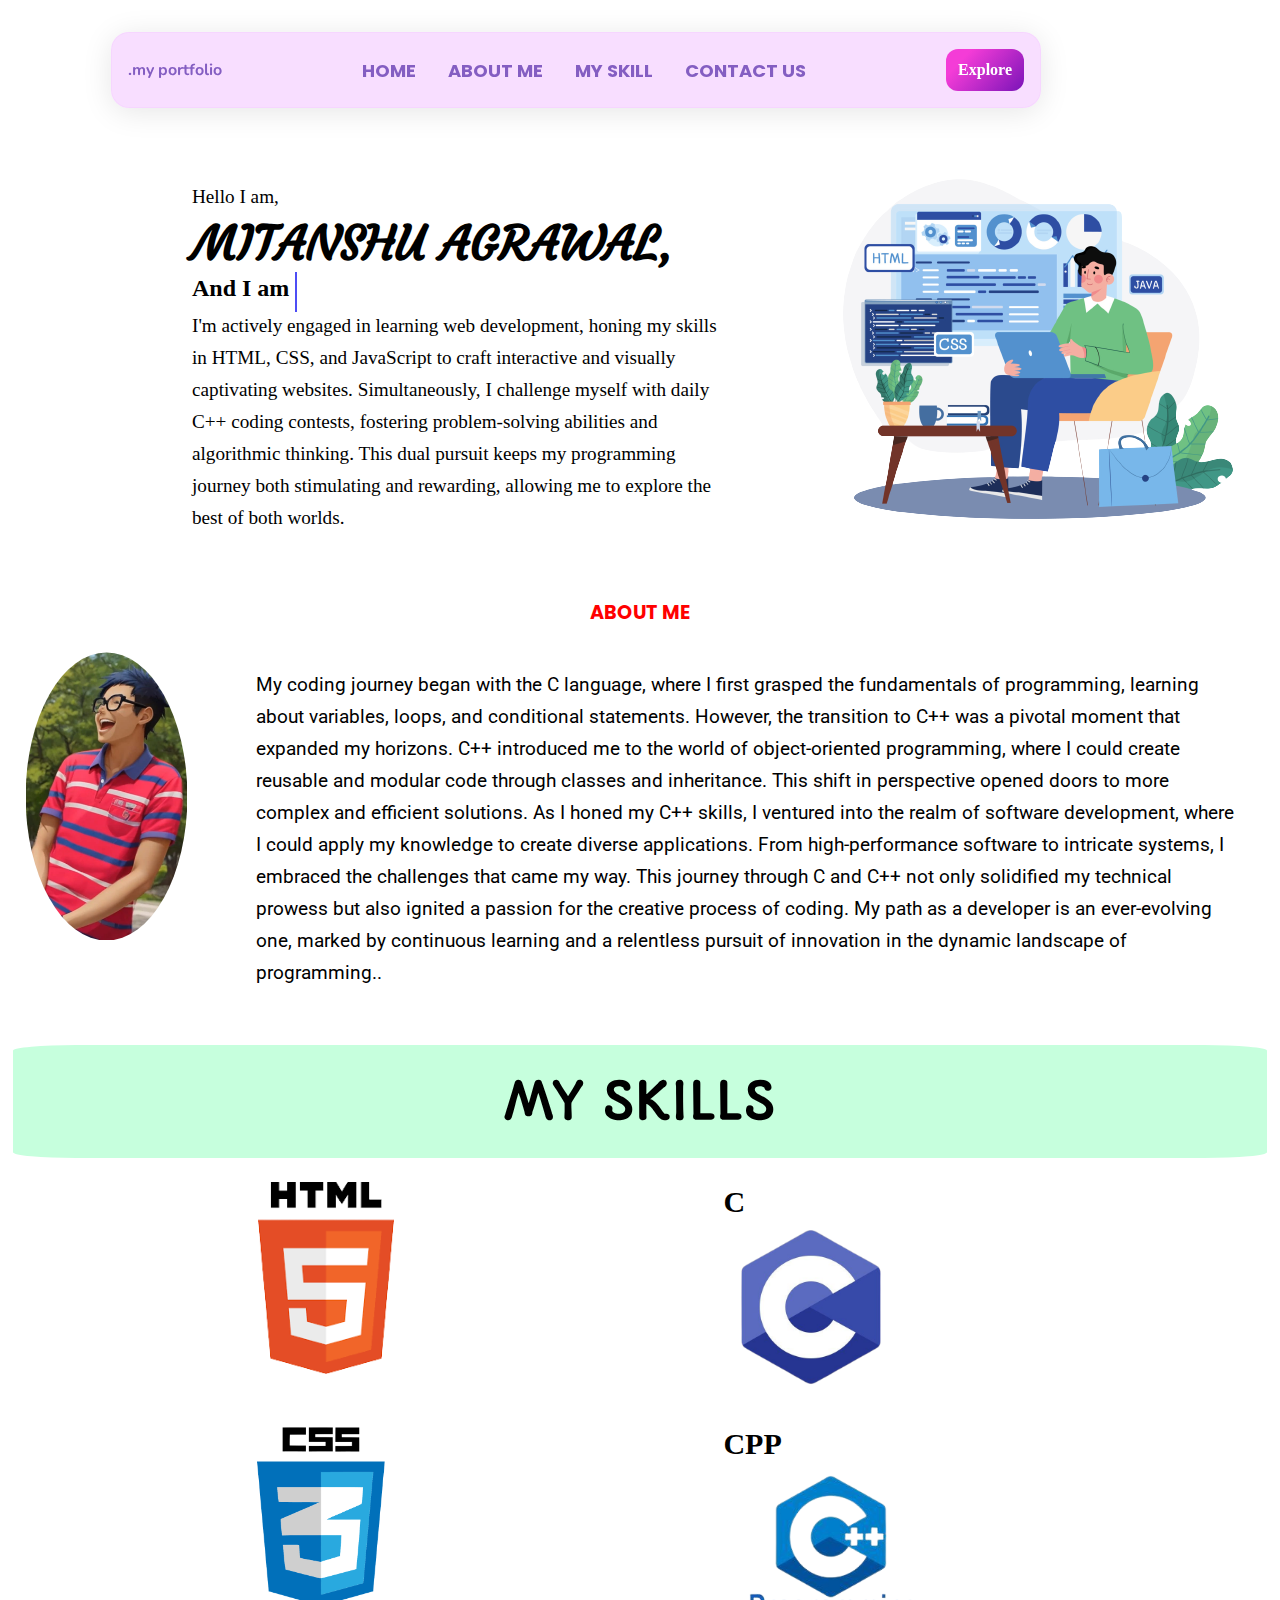
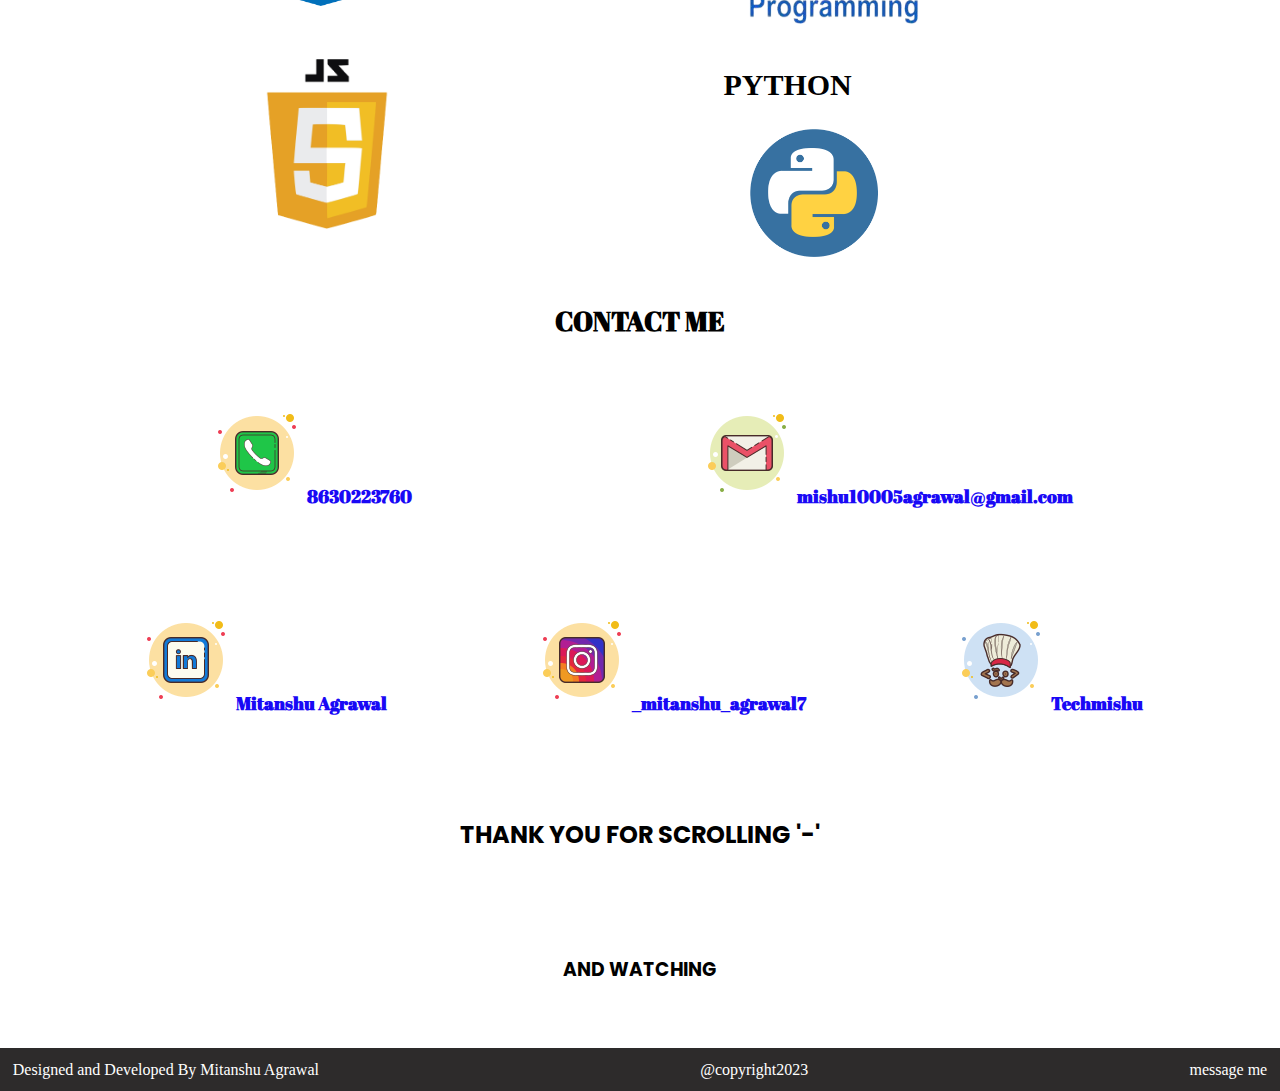
==== commit 13a0c81b: "footer is added" ====
--- a/index.html
+++ b/index.html
@@ -43,6 +43,7 @@
     <link
         href="https://fonts.googleapis.com/css2?family=Abril+Fatface&family=Autour+One&family=Courgette&family=Gabarito:wght@900&family=Kanit:ital@1&family=Nunito:ital,wght@0,400;0,600;0,700;1,500&family=Permanent+Marker&family=Roboto:ital@1&display=swap"
         rel="stylesheet">
+        <link rel="icon" href="/image/portmitanshu1.jpg">
 
 </head>
 
@@ -57,7 +58,7 @@
             <li><a href="#mycontacts">CONTACT US</a></li>
 
         </ul>
-        <a class="explore" href="#about">Explore</a>
+        <a class="explore" href="https://github.com/mitanshu-agr711" target="_blank">Explore</a>
     </nav>
     <section class="info" id="info2">
         <div class="mid">
@@ -88,7 +89,7 @@
     <div class="second" id="sedc">
 
 
-        <img src="/image/top11.png" class="web-left">
+        <img src="/image/WhatsApp Image 2023-10-15 at 11.07.49 PM.jpeg" class="web-left">
         <div id="aboutbox">
             <p>My coding journey began with the C language, where I first grasped the fundamentals of programming,
                 learning about variables, loops, and conditional statements. However, the transition to C++ was a
@@ -178,6 +179,11 @@
         <h2>THANK YOU FOR SCROLLING '-'</h2>
         <h3>AND WATCHING</h3>
     </div>
+    <footer class="copyright">
+        <div id="mitan">Designed and Developed By Mitanshu Agrawal</div>
+    <div id="copy"> @copyright2023</div>
+     <div id="mess"><a href="#">message me</a></div>
+    </footer>
     <script src="/index2.js"></script>
 
 
--- a/style.css
+++ b/style.css
@@ -2,6 +2,9 @@
     margin: 0rem;
     padding: 0rem;
     /* overflow: hidden; */
+}
+html{
+    scroll-behavior: smooth;
 }
 body{
       overflow-x: hidden;
@@ -328,12 +331,13 @@
     display: flex;
 }
 .web-left {
-    width: 28rem;
+    width: 20rem;
     height: 18rem;
     padding: 2%;
     display: flex;
     flex-wrap: wrap;
     justify-content: center;
+    border-radius: 50%;
 }
 
 #aboutbox p {
@@ -421,7 +425,7 @@
 .hero-right img {
    /* position: relative;
    left:5%; */
-   width: 48%;
+   /* width: 48%; */
 }
 
 @media screen and(min-width:1736px) {
@@ -673,4 +677,15 @@
     .hero-right img{
         margin-top: 14rem;
     }
+}
+.copyright
+{  display: flex;
+    justify-content: space-around;
+    background-color: rgb(45, 43, 43);
+    color: #ffffff;
+    padding: 1%;
+    justify-content: space-between;
+}
+.copyright a{
+    color:#ffffff;
 }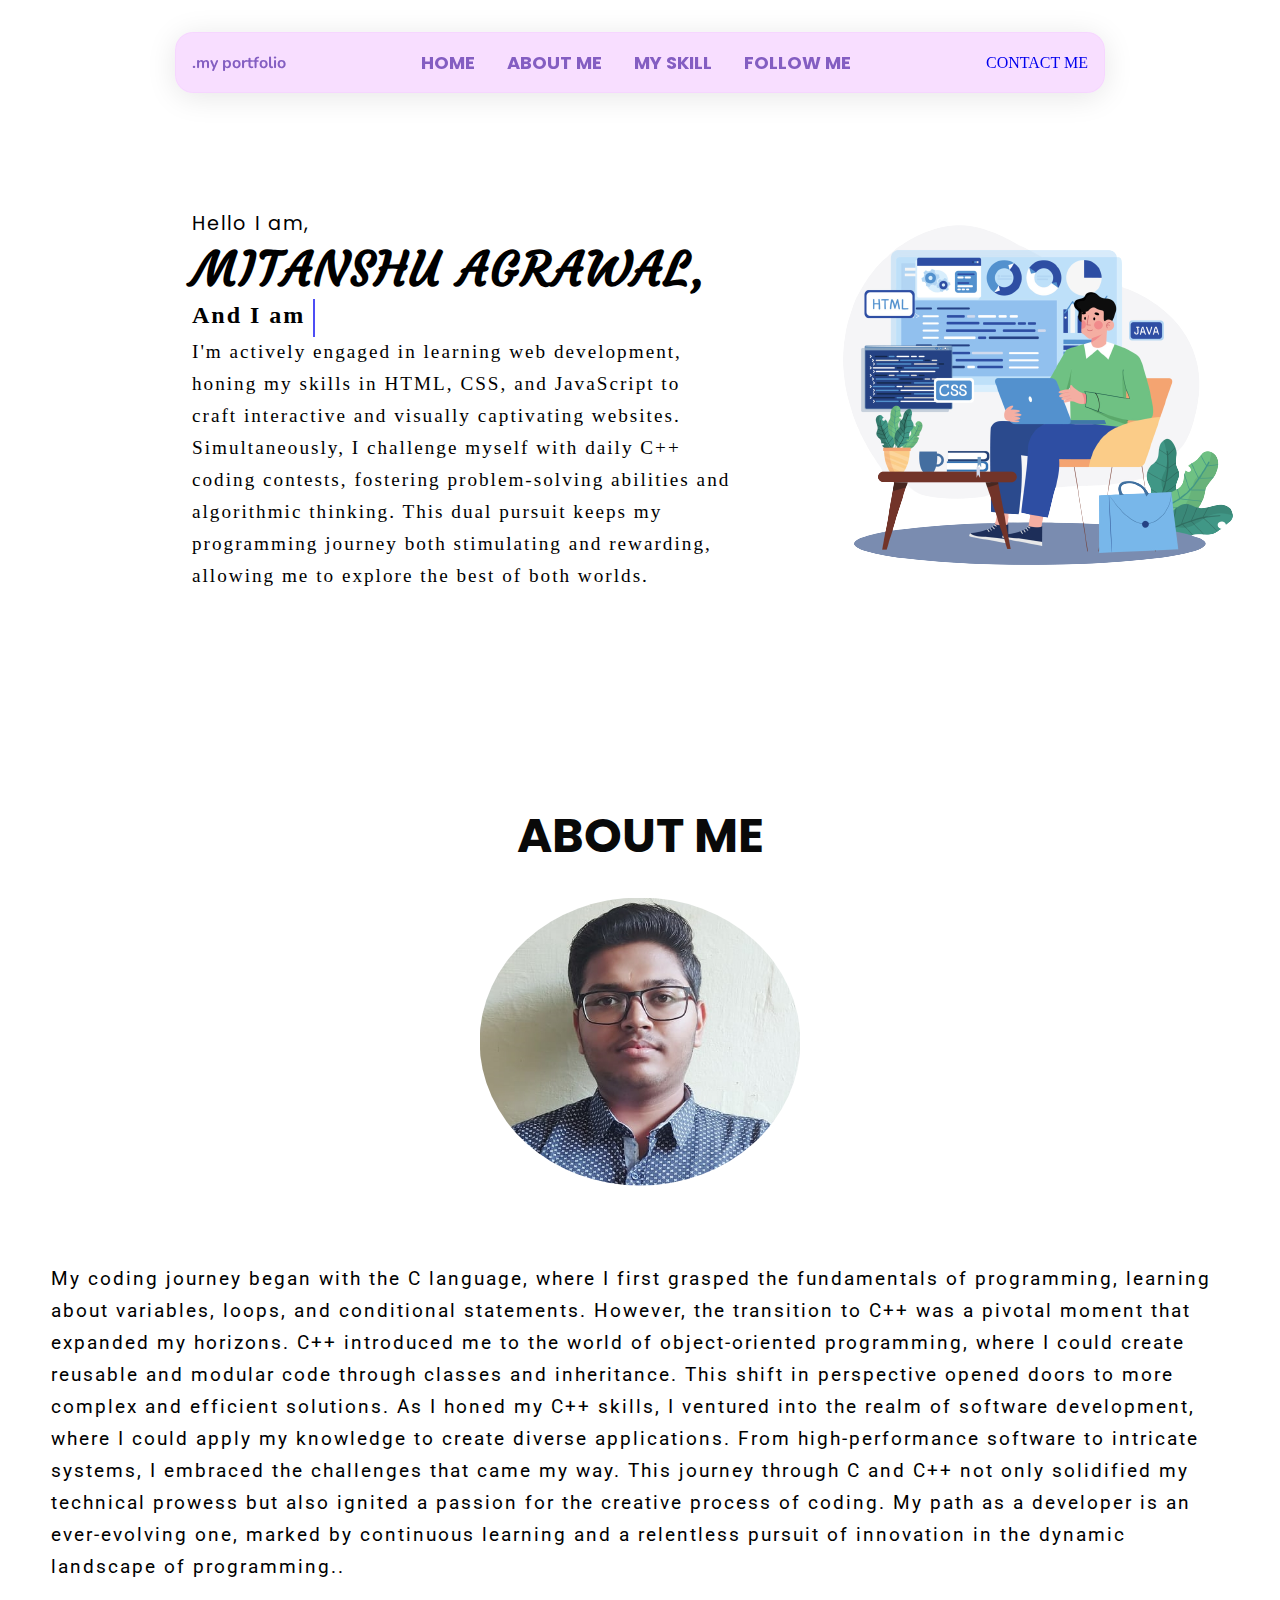
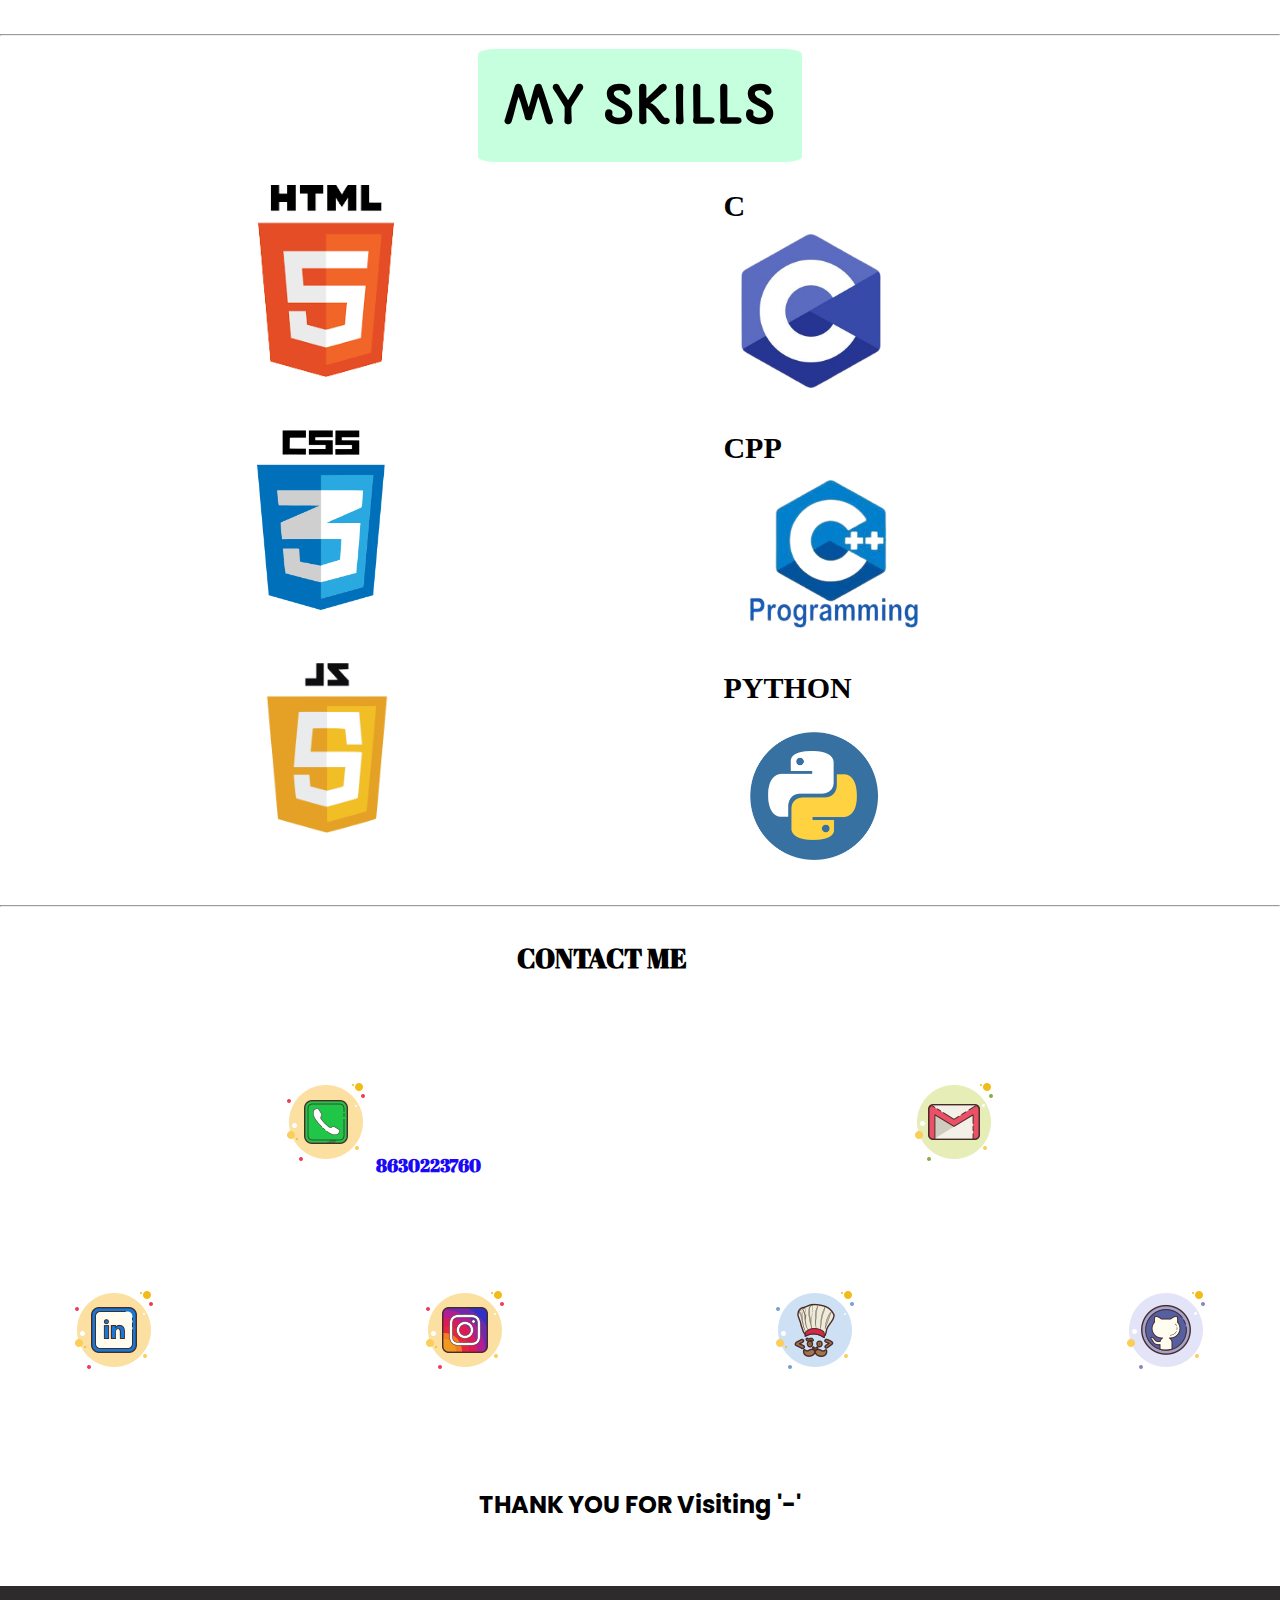
==== commit 3fe63b30: "file name changed" ====
--- a/index.html
+++ b/index.html
@@ -48,6 +48,7 @@
 </head>
 
 <body>
+    <!-- <div id="circle"></div> -->
     <nav class="top" id="#top1">
         <span class="t">.my portfolio</span>
         <ul>
@@ -55,14 +56,13 @@
             <li><a href="#info2">HOME</a></li>
             <li><a href="#sedc">ABOUT ME</a></li>
             <li><a href="#myskills">MY SKILL</a></li>
-            <li><a href="#mycontacts">CONTACT US</a></li>
-
+            <li><a href="#mycontacts">FOLLOW ME</a></li>
         </ul>
-        <a class="explore" href="https://github.com/mitanshu-agr711" target="_blank">Explore</a>
+        <a class="cont" href="/myskills.html" target="_blank">CONTACT ME</a>
     </nav>
     <section class="info" id="info2">
         <div class="mid">
-            <p class="hi">Hello I am,</p>
+            <div class="hi">Hello I am,</div>
             <h1 id="typing-heading"> MITANSHU AGRAWAL,</h1><span>
                 <h2 id="iam">And I am
                 </h2>
@@ -85,11 +85,11 @@
 
     <!-- <marquee behavior="" direction="right" class="mar"> -->
         <h3 class="mar">ABOUT ME</h3>
-    </marquee>
+    <!-- </marquee> -->
     <div class="second" id="sedc">
 
 
-        <img src="/image/WhatsApp Image 2023-10-15 at 11.07.49 PM.jpeg" class="web-left">
+        <img src="/image/mitnew.jpeg" class="web-left">
         <div id="aboutbox">
             <p>My coding journey began with the C language, where I first grasped the fundamentals of programming,
                 learning about variables, loops, and conditional statements. However, the transition to C++ was a
@@ -110,6 +110,7 @@
         </div>
 
     </div>
+    <hr>
     <div class=myskill id="myskills">
         <h2>MY SKILLS</h2>
     </div>
@@ -144,6 +145,7 @@
             </div>
         </div>
     </section>
+    <hr>
     <footer class="contact" id="mycontacts">
         <div class="phone">
             <h2>CONTACT ME</h2>
@@ -153,36 +155,45 @@
                 <li> <img src="/image/icons8-phone-100.png" alt="phone number"><a href="#">8630223760</a></li>
             </div>
             <div class="gmail">
-                <li> <img src="/image/icons8-gmail-100.png" alt="gmail "><a href="#"
-                        target="_blank">mishu10005agrawal@gmail.com</a>
+                
+                <li><form action="mailto:mitanshu2003agrawal@gmail.com" method="post" enctype="text/plain"
+                    target="_blank"><img src="/image/icons8-gmail-100.png" alt="gmail "></form>
                 </li>
             </div>
         </ul>
         <ul class="secondcont">
             <div class="linked">
-                <li> <img src="/image/icons8-linked-in-100.png" alt="linked in"><a href="https://www.linkedin.com/feed/"
-                        target="_blank">Mitanshu Agrawal</a></li>
+                <a href="https://www.linkedin.com/feed/"
+                            target="_blank">
+                <li> <img src="/image/icons8-linked-in-100.png" alt="linked in"></a></li>
             </div>
             <div class="insta">
-                <li> <img src="/image/icons8-instagram-100.png" alt="instagram "><a
+                <a
                         href="https://instagram.com/_mitanshu_agrawal7?utm_source=qr&igshid=OGU0MmVlOWVjOQ=="
-                        target="_blank">_mitanshu_agrawal7</a></li>
+                        target="_blank">
+                <li> <img src="/image/icons8-instagram-100.png" alt="instagram "></a></li>
             </div>
             <div class="codechef">
-                <li> <img src="image/icons8-codechef-100.png" alt="coding id"><a
-                        href="https://www.codechef.com/users/mishu10005agra" target="_blank">Techmishu</a></li>
-
+                <a
+                        href="https://www.codechef.com/users/mishu10005agra" target="_blank">
+                <li> <img src="image/icons8-codechef-100.png" alt="coding id"></a></li>
+            </div>
+            <div class="github">
+                <a href="https://github.com/mitanshu-agr711" target="_blank">
+                    <li><img src="/image/icons8-github-100.png" alt="git id"></a></li>
+                
             </div>
         </ul>
     </footer>
     <div class="thanks">
-        <h2>THANK YOU FOR SCROLLING '-'</h2>
-        <h3>AND WATCHING</h3>
+        <h2>THANK YOU FOR Visiting '-'</h2>
+        <!-- <h3>AND WATCHING<h3> -->
     </div>
     <footer class="copyright">
         <div id="mitan">Designed and Developed By Mitanshu Agrawal</div>
-    <div id="copy"> @copyright2023</div>
-     <div id="mess"><a href="#">message me</a></div>
+    <div id="copy"> @copyright2023 </div>
+    <div id="git"><a href="https://github.com/mitanshu-agr711" target="_blank">.github</a></div>
+   
     </footer>
     <script src="/index2.js"></script>
 
--- a/style.css
+++ b/style.css
@@ -9,6 +9,14 @@
 body{
       overflow-x: hidden;
 }
+#circle {
+    width: 50px;
+    height: 50px;
+    background-color: #3498db;
+    border-radius: 50%;
+    position: absolute;
+    /* z-index: 33; */
+  }
 .mid {
     position: relative;
     /* left: 20%; */
@@ -21,7 +29,11 @@
    /* justify-content: space-around;  */
 }
 .myskill{
-    justify-content: center;
+    display: flex;
+    justify-content: center;
+    width: 100%;
+    justify-content: space-around;
+
 }
 .hello1
 {
@@ -31,6 +43,7 @@
 
 .hi {
     padding-bottom: 1%;
+    font-size: 30%;
 }
 
 h1 {
@@ -95,7 +108,7 @@
     width: 26%;
     background-color: #ffffff;
     border-left: 2px solid rgb(77, 77, 245);
-    animation: animi 2s linear infinite alternate; 
+    animation: animi 1s linear infinite alternate; 
     /* left: 6rem; */
 }
 
@@ -125,7 +138,7 @@
     .auto:before
         {
             height: 9%;
-            width: 33%;
+            width: 25%;
         }
 }
 @media(max-width:1080px)
@@ -171,29 +184,74 @@
             height: 4%;
             width:57% ;
         }
-}
+        .copyright
+        {
+            width: 100%;
+        }
+}
+@media(max-width:321px)
+
+{
+    .copyright
+    {
+        width: 100%;
+    }
+}
+@media(max-width:1505px)
+
+{
+    .auto:before
+        {
+            height: 10%;
+            width:48% ;
+        }
+}
+
 .mid p {
     padding-top: 1%;
     font-size: larger;
 }
+p .hi{
+   font-size:10em;
+}
 
 /* .web1 {
     display: none;
 } */
+.hi{
+    font-size: larger;
+    font-family: 'Poppins', sans-serif;
+}
 
 
 .info {
     display: flex;
     justify-content: space-between;
     align-items: center;
-    margin-top: 7rem;
+    margin: 9rem 0rem 9rem 0rem;
     line-height: 2rem;
+    letter-spacing:2px;
 
 }
 .info h1{
     line-height: 3rem;
 }
-
+.second
+{
+    flex-wrap: wrap;
+    display: flex;
+    justify-content: center;
+}
+@media(max-width:770px)
+{
+    .web-left
+    {
+        display: flex;
+        justify-content: center;
+        position: relative;
+        left: 22%;
+    }
+}
 
 .top ul li a:hover {
     color: #00C9A7;
@@ -215,7 +273,7 @@
     list-style: none;
    
 }
-/* #home
+/* #ho
 {
     position: fixed;
     top:0%;
@@ -239,7 +297,7 @@
     position: fixed; 
     top: 0%; 
     transform: translateX(-50%); 
-    left: 45%;
+    left: 50%;
     overflow-x: hidden;
     /* justify-content: center; */
     /* line-height: 3rem; */
@@ -350,13 +408,14 @@
     flex-wrap: wrap;
     font-size: larger;
     line-height: 2rem;
+    letter-spacing: 2px;
 }
 .mar 
 {
-   color:red;
+   color:rgb(9, 9, 9);
    font-family: 'Poppins', sans-serif;
     font-weight: bold;
-    font-size: larger;
+    font-size: 3em;
     display: flex;
     justify-content: center;
     /* left:60%; */
@@ -605,7 +664,7 @@
 {
     display: flex;
     justify-content: center;
-    justify-content: space-around;
+    justify-content: space-between;
     margin: 2%;
     padding: 3%;
     flex-wrap: wrap;
@@ -685,7 +744,65 @@
     color: #ffffff;
     padding: 1%;
     justify-content: space-between;
+    justify-content: space-evenly;
+
 }
 .copyright a{
     color:#ffffff;
+}
+#tome
+{    display: flex;
+    flex-direction: column;
+    justify-content: center;
+    align-items: center;
+    height: 100vh;
+    /* gap: 2rem; */
+}
+.container11
+{
+    border: 2px solid black;
+    padding: 5%;
+    gap:4rem;
+}
+/* .name
+{
+    padding: 2rem;
+} */
+.email
+{
+    padding: 2rem;
+}
+.phone
+{
+    padding: 2rem;
+    position: relative;
+    right: 3%;
+    /* border: 2px solid #3498db; */
+}
+.suggestion {
+    padding: 2rem;
+    position: relative;
+    right: 4%;
+}
+.suggestion p
+{  position: relative;
+   width: 79%;
+   height: 40%;
+   border: 2px solid black;
+}
+input[type=submit] {
+    background-color: #04AA6D;
+    color: white;
+    padding: 12px 20px;
+    border: none;
+    border-radius: 4px;
+    margin: 2rem;
+    cursor: pointer;
+  }
+  .sugg{
+    width: 292px;
+  }
+  
+input[type=submit]:hover {
+  background-color: #45a049;
 }